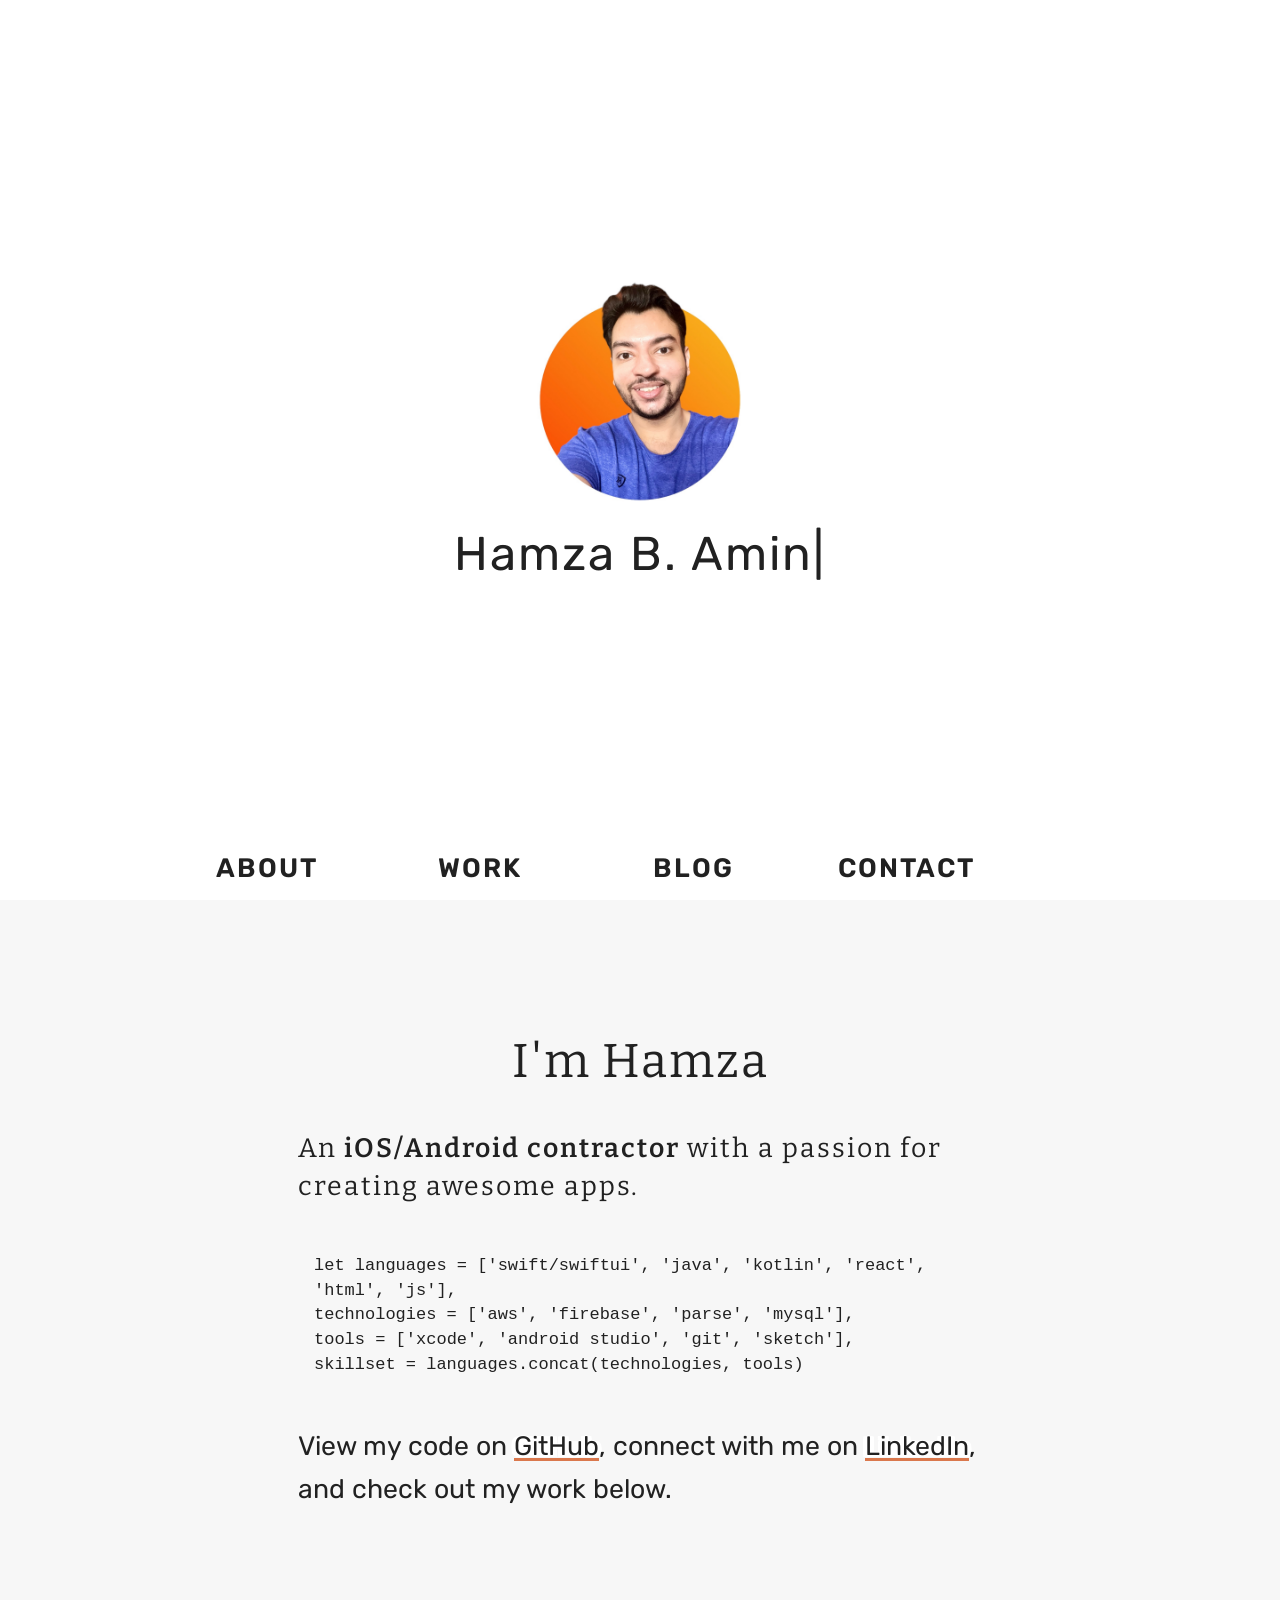
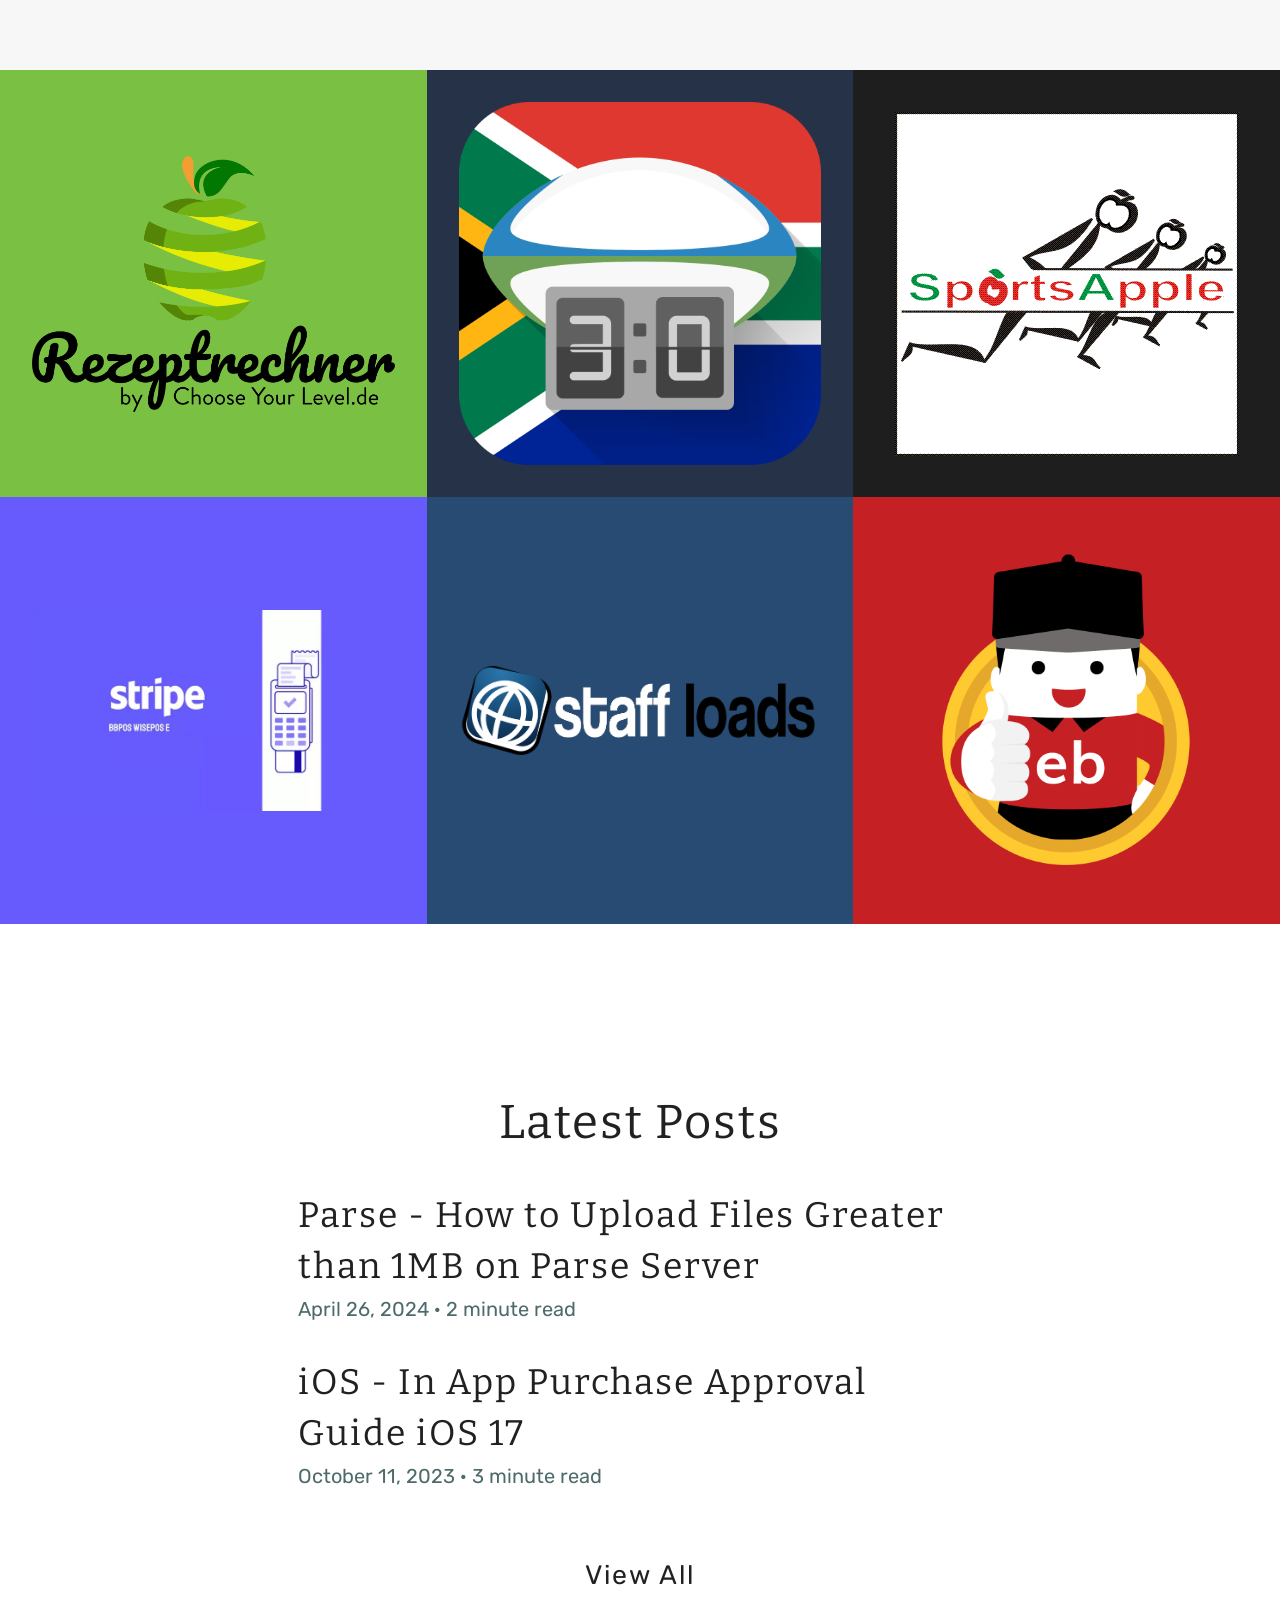
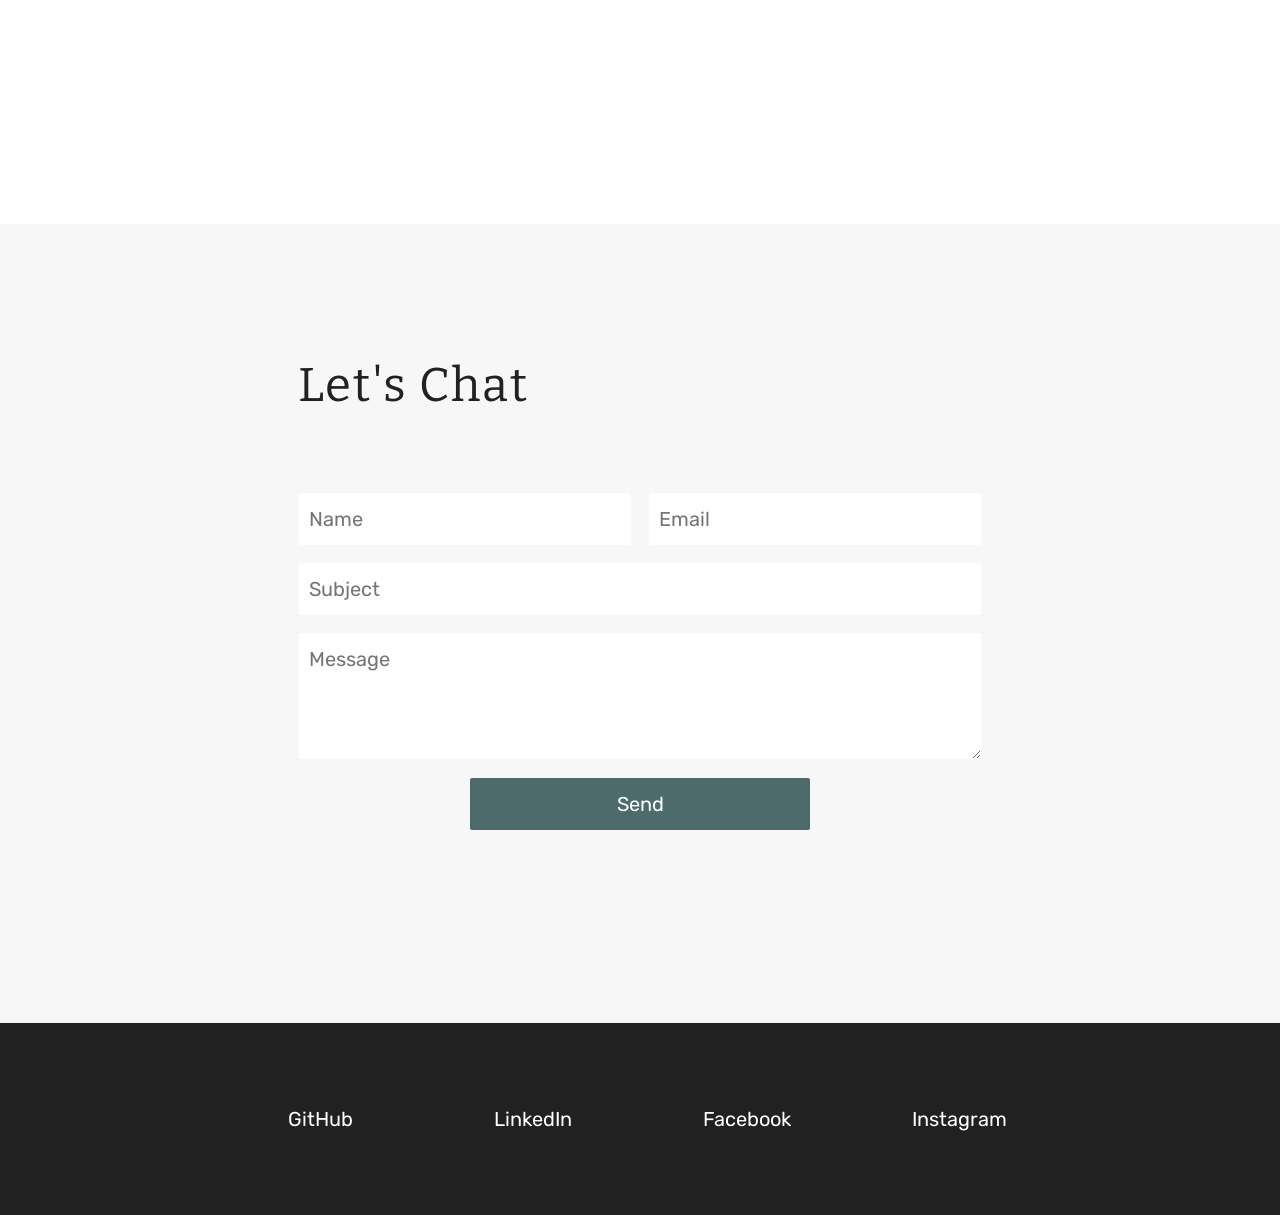
==== index.html @ 01373bb9 "Added screenshots for Sports Apple" ====
<!DOCTYPE html>
<html lang="en-US">
<head>
  <!-- Google tag (gtag.js) -->
  <script async src="https://www.googletagmanager.com/gtag/js?id=G-2CMC6CXZZ4"></script>
  <script>
    window.dataLayer = window.dataLayer || [];
    function gtag(){dataLayer.push(arguments);}
    gtag('js', new Date());

    gtag('config', 'G-2CMC6CXZZ4');
  </script>
  
  <script>(function(w,d,s,l,i){w[l]=w[l]||[];w[l].push({'gtm.start':
        new Date().getTime(),event:'gtm.js'});var f=d.getElementsByTagName(s)[0],
        j=d.createElement(s),dl=l!='dataLayer'?'&l='+l:'';j.async=true;j.src=
        'https://www.googletagmanager.com/gtm.js?id='+i+dl;f.parentNode.insertBefore(j,f);
      })(window,document,'script','dataLayer','GTM-T94X59P');</script>
    
  <script type="application/javascript">
    var doNotTrack = false;
    if (!doNotTrack) {
      window.ga=window.ga||function(){(ga.q=ga.q||[]).push(arguments)};ga.l=+new Date;
      ga('create', 'UA-70206008-1', 'auto');
      ga('send', 'pageview');
    }
    </script>
    <script async src='https://www.google-analytics.com/analytics.js'></script> 

  <title>Hamza B. Amin - iOS/Android Contractor</title>
  <meta name="title" content="Hamza B. Amin - iOS/Android Contractor">
  <meta charset="utf-8">
  <meta http-equiv="X-UA-Compatible" content="chrome=1">
  <meta name="HandheldFriendly" content="True">
  <meta name="MobileOptimized" content="320">
  <meta name="viewport" content="width=device-width, initial-scale=1.0">
  <meta name="referrer" content="no-referrer-when-downgrade">
  <meta name="generator" content="">
  <base href="https://hamzabinamin.github.io">
  <meta name="description" content="Full-stack app developer. I enjoy making native applications for ios and android.">
  <meta name="author" content="Hamza B. Amin">
  <meta property="og:title" content="Hamza B. Amin - iOS/Android Contractor">
  <meta property="og:type" content="website">
  <meta property="og:url" content="https://hamzabinamin.github.io">  
  <meta property="og:description" content="Full-stack app developer. I enjoy making native applications for ios and android.">
  <link rel="icon" type="image/png" sizes="16x16" href="https://hamzabinamin.github.io/favicon.ico">
  <meta name="theme-color" content="#FFF">
  <link rel="canonical" href="https://hamzabinamin.github.io"> 
  <!-- <link rel="stylesheet" href="https://hamzabinamin.github.io/styles/main-82e33bb5.min.css" type="text/css"> -->
  <link rel="stylesheet" href="https://hamzabinamin.github.io/styles/main-f0fe55cc.min.css" type="text/css">
  <link rel="stylesheet" href="https://hamzabinamin.github.io/styles/screenshots.css" type="text/css">
  <style>nav{box-shadow:none;}</style>    
  <link rel="stylesheet" href="https://cdnjs.cloudflare.com/ajax/libs/highlight.js/9.12.0/styles/github.min.css">
  <script src="https://hamzabinamin.github.io/scripts/vendor/lazysizes.min.js" async></script>
</head>

<body>
  <noscript><iframe src="https://www.googletagmanager.com/ns.html?id=GTM-T94X59P"
  height="0" width="0" style="display:none;visibility:hidden"></iframe></noscript>
  
  <header class="row middle-xs center-xs">
    <div class="col-xs-12">
      <div class="row middle-xs center-xs">
        <div class="col-xs-12"><img src="https://hamzabinamin.github.io/images/hamza-2023.png" alt="Hamza B. Amin - iOS/Android Contractor"></div>
      </div> 
      <div class="row middle-xs center-xs">
        <div class="col-xs-12">
          <h1>Hamza B. Amin<span class="cursor">|</span></h1>
        </div>
      </div>
    </div>
  </header>


  <nav class="row middle-xs center-xs">
    <!--  <div class="col-xs-6 col-sm-1 logo">
        <a href="https://hamzabinamin.github.io#"><img src="https://tomanistor.com/images/logo/Toma-Nistor-Logo-150px.png" alt="Hamza B. Amin - iOS/Android Contractor"></a>
      </div> -->
    <div class="col-xs-3 col-sm-2">
      <h3><a href="#about">About</a></h3>
    </div>
  
    <div class="col-xs-3 col-sm-2">
      <h3><a href="#work">Work</a></h3>
    </div>

  <!--  <div class="col-xs-3 col-sm-2">
      <h3><a href="https://hamzabinamin.github.io/resume.pdf">Resume</a></h3>
    </div> -->
  
    <div class="col-xs-3 col-sm-2">
      <h3><a href="https://hamzabinamin.github.io/#blog">Blog</a></h3>
    </div> 
  
    <div class="col-xs-3 col-sm-2">
      <h3><a href="#contact">Contact</a></h3>
    </div>
      
    <div class="col-xs-6 col-sm-1 nav-toggle">
        <a href="" class="nav-icon" onclick="return false"><img src="https://hamzabinamin.github.io/images/icon-menu.png" alt="Open Menu"><img src="https://hamzabinamin.github.io/images/icon-x.png" alt="Close Menu" style="display: none;"></a>
    </div>
  </nav>

  <section class="nav-full row middle-xs center-xs">
    <div class="col-xs-12">
      <div class="row middle-xs center-xs">
        
          <div class="col-xs-12"><h1><a href="#about">About</a></h1></div>
        
          <div class="col-xs-12"><h1><a href="#work">Work</a></h1></div>

        <!--  <div class="col-xs-12"><h1><a href="https://hamzabinamin.github.io/resume.pdf">Resume</a></h1></div> -->
        
          <div class="col-xs-12"><h1><a href="#blog">Blog</a></h1></div> 
        
          <div class="col-xs-12"><h1><a href="#contact">Contact</a></h1></div>
        
      </div>
    </div>
  </section>

  <main>
    <section class="about" id="about">
      <div class="container middle-xs">
        <div class="row center-xs">
          <div class="col-xs-12">
            <h1>I&#39;m Hamza</h1>
          </div>
        </div>
        <div class="row">
          <div class="col-xs-12 middle-xs">
              <h3 id="a-mobile app developer">An <strong>iOS/Android contractor</strong> with a passion for creating awesome apps.</h3>

              <pre><code style="white-space: pre-line;" class="language-js">let languages = ['swift/swiftui', 'java', 'kotlin', 'react', 'html', 'js'], 
                technologies = ['aws', 'firebase', 'parse', 'mysql'], 
                tools = ['xcode', 'android studio', 'git', 'sketch'], 
                skillset = languages.concat(technologies, tools) 
              </code></pre>

              <p>View my code on <a href="https://github.com/hamzabinamin">GitHub</a>, connect with me on <a href="https://www.linkedin.com/in/hamzabinamin/">LinkedIn</a>, and check out my work below.</p>
          </div>
        </div>
      </div>
    </section>


    <section class="gallery" id="work">
      <div class="row">
        <div class="gallery-item col-xs-12 col-md-4" onclick style="background-color:#7ac143">
          <div class= "gallery-img-container">
            <img data-src="https://hamzabinamin.github.io/images/rezeptrechner.png" style="padding: 2rem"; class="lazyload" lazyload="on" alt="Rezeptrechner - iOS & Android app that acts as a nutritional calculator">
          </div>
          <div class="row middle-xs center-xs overlay">
            <a href="#modal-rezeptrechner" data-modal="modal-" class="gallery-modal-link"></a>
            <h2>Rezeptrechner</h2>
          </div>
        </div>

        <div class="gallery-item col-xs-12 col-md-4" onclick style="background-color:#263248">
          <div class= "gallery-img-container">
            <img data-src="https://hamzabinamin.github.io/images/schools-live.png" style="padding: 2rem"; class="lazyload" lazyload="on" alt="Schools Live - iOS & Android app to follow school sports in real time">
          </div>
          <div class="row middle-xs center-xs overlay">
            <a href="#modal-schools-live" data-modal="modal-" class="gallery-modal-link"></a>
            <h2>Schools Live</h2>
          </div>
        </div>

        <div class="gallery-item col-xs-12 col-md-4" onclick style="background-color:#1e1e1e">
          <div class= "gallery-img-container">
            <img data-src="https://hamzabinamin.github.io/images/sports-apple.png" style="padding: 2rem"; class="lazyload" lazyload="on" alt="Sports Apple - iOS & Android app that tracks your activities, goals & much more">
          </div>
          <div class="row middle-xs center-xs overlay">
            <a href="#modal-sports-apple" data-modal="modal-" class="gallery-modal-link"></a>
            <h2>Sports Apple</h2>
          </div>
        </div>

        <div class="gallery-item col-xs-12 col-md-4" onclick style="background-color:#675BFE">
          <div class= "gallery-img-container">
            <img data-src="https://hamzabinamin.github.io/images/stripe.png" style="padding: 2rem"; class="lazyload" lazyload="on" alt="Stripe WisePOS E - Android app that acts as a companion to the WisePOS E reader">
          </div>
          <div class="row middle-xs center-xs overlay">
            <a href="#modal-stripe" data-modal="modal-" class="gallery-modal-link"></a>
            <h2>Stripe WisePOS E</h2>
          </div>
        </div>

        <div class="gallery-item col-xs-12 col-md-4" onclick style="background-color:#274B73">
          <div class= "gallery-img-container">
            <img data-src="https://hamzabinamin.github.io/images/staff-loads.png" style="padding: 2rem"; class="lazyload" lazyload="on" alt="Staff Loads - Helps with tracking flights">
          </div>
          <div class="row middle-xs center-xs overlay">
            <a href="#modal-staff-loads" data-modal="modal-" class="gallery-modal-link"></a>
            <h2>Staff Loads</h2>
          </div>
        </div>

        <div class="gallery-item col-xs-12 col-md-4" onclick style="background-color:#c52024">
          <div class= "gallery-img-container">
            <img data-src="https://hamzabinamin.github.io/images/eBuddy.png" style="padding: 2rem"; class="lazyload" lazyload="on" alt="eBuddy - iOS & Android app that provides grocery and food delivery servies">
          </div>
          <div class="row middle-xs center-xs overlay">
            <a href="#modal-eBuddy" data-modal="modal-" class="gallery-modal-link"></a>
            <h2>eBuddy</h2>
          </div>
        </div>
      </div>
    </section>
    
    <section class="blog" id="blog">
      <div class="container">
        <div class="row center-xs">
          <div class="col-xs-12"><h1>Latest Posts</h1></div>
        </div>
        <div class="row">
          <div class="col-xs-12 posts-list">
            <article>
              <h2><a href="https://hamzabinamin.github.io/blog/web/parse/how-to-upload-files-greater-than-1mb-on-parse-server/">Parse - How to Upload Files Greater than 1MB on Parse Server</a></h2>
              <div class=sub-header>
                April 26, 2024 · 2 minute read
              </div>
            </article>

            <article>
              <h2><a href="https://hamzabinamin.github.io/blog/ios/in-app-purchase-approval-guide-ios-17/">iOS - In App Purchase Approval Guide iOS 17</a></h2>
              <div class=sub-header>
                October 11, 2023 · 3 minute read
              </div>
            </article>
          </div>
        </div>
        <div class="row center-xs">
          <div class="col-xs-12"><h3><a href="https://hamzabinamin.github.io/blog/">View All</a></h3></div>
        </div>
      </div>
    </section>

    <section class="contact" id="contact">
      <div class="container">
        <div class="row">
          <div class="col-xs-12">
            <h1>Let's Chat</h1>
          </div>
        </div>

        <form id="form-contact" action="https://formspree.io/hamzabinamin123@gmail.com" method="POST">
          <div class="row center-xs">
            <div class="col-xs-12 col-sm-6"><input type="text" name="name" placeholder="Name" required></div>
            <div class="col-xs-12 col-sm-6"><input type="email" name="email" placeholder="Email" required></div>
            <div class="col-xs-12"><input type="text" name="_subject" placeholder="Subject" required></div>
            <div class="col-xs-12"><textarea name="message" placeholder="Message" required></textarea></div>
            
            <input type="text" name="_gotcha" style="display:none">
            <input type="hidden" name="_next">
            
            <div class="col-xs-12 contact-submit">
              <input id="form-submit" type="submit" value="Send">
              <span id="form-thankyou" style="visibility:hidden">Thanks for your email!</span>
            </div>
          </div>
        </form>
      </div>
    </section>
  </main>
  
  <footer class="row middle-xs center-xs">
    <div class="col-xs-3 col-md-2"><a target="_blank" href="https://github.com/hamzabinamin">GitHub</a></div>
    <div class="col-xs-3 col-md-2"><a target="_blank" href="https://www.linkedin.com/in/hamzabinamin">LinkedIn</a></div>
    <div class="col-xs-3 col-md-2"><a target="_blank" href="https://www.facebook.com/hbafreelance">Facebook</a></div>
    <div class="col-xs-3 col-md-2"><a target="_blank" href="https://www.instagram.com/hbafreelance">Instagram</a></div>
  </footer>


  <div id="modal-rezeptrechner" class="modal">
    <div class="modal-box">
      <span class="close">&times;</span>
      <div class="modal-container">

        <div class="modal-header">
          <div class="modal-header-img-container" style="background-color:#7ac143">
            <img data-src="https://hamzabinamin.github.io/images/rezeptrechner.png" class="lazyload" alt="Rezeptrechner - iOS & Android app that acts as a nutritional calculator">
          </div>
        </div>

        <div class="modal-content">
          <h2>Rezeptrechner</h2>

          <article class="entry-content">

              <h3 id="summary:8b68d1ca0840aa3ed28c88dcaf8ec1fa">Summary</h3>

              <p>Rezeptrechner is a nutrition calculator that gives you access to a wide variety of ingredients that you can use to create your own custom recipes. This project involved creating an android and ios app. The project was then expanded to include a website version as well which I also developed myself. The apps along with the website were completed in 4 months. Currently we changed the modal and went with a complete web app solution that works on all three platofrms and is developed using React</p>

              <h3 id="tools:8b68d1ca0840aa3ed28c88dcaf8ec1fa">Tools</h3>

              <ul>
              <li>Front-end: Swift, Java & HTML/JS</li>
              <li>Back-end: PHP and Parse</li>
              </ul>

          </article>

          <h3><a href="https://www.rezeptrechner-online.de/" target="_blank">Website Version</a></h3>
          <h3><a href="https://app.rezeptrechner.de/login.php?_gl=1*sjyj4u*_gcl_au*MTM2NDc2Mzk4OC4xNzYxMzAzNjc5*_ga*MzgxMjkwNDExLjE3NjEzMDM2Nzk.*_ga_C60K37ECC6*czE3NjEzMDM2NzIkbzEkZzAkdDE3NjEzMDM2ODgkajQ0JGwwJGg2NDEwNzY4MDU." target="_blank">Web App</a></h3>
        </div>

      </div>
    </div>
  </div>
    
  <div id="modal-schools-live" class="modal">
    <div class="modal-box">
      <span class="close">&times;</span>
      <div class="modal-container">

        <div class="modal-header">
          <div class="modal-header-img-container" style="background-color:#263248">
            <img data-src="https://hamzabinamin.github.io/images/schools-live.png" class="lazyload" alt="Schools Live - iOS & Android app to follow school sports in real time">
          </div>
        </div>

        <div class="modal-content">
          <h2>Schools Live</h2>

          <article class="entry-content">
            <h3>Summary</h3>
            <p>Schools live was specifically developed to allow South African college and high school teams to track their tournament games. The app is pretty popular among the inner school circle there. This project lasted 2-3 months and I was the sole developer for both the app versions.</p>

            <h3>Tools</h3>
            <ul>
              <li>Front-end: Swift & Java</li>
              <li>Back-end: PHP and MySQL</li>
            </ul>
          </article>

          <!-- Screenshot Gallery -->
          <div class="screenshot-gallery">
            <img src="images/schools-live/1.jpeg" alt="Schools Live Screenshot 1" class="screenshot">
            <img src="images/schools-live/2.jpeg" alt="Schools Live Screenshot 2" class="screenshot">
            <img src="images/schools-live/3.jpeg" alt="Schools Live Screenshot 3" class="screenshot">
            <img src="images/schools-live/4.jpeg" alt="Schools Live Screenshot 4" class="screenshot">
            <img src="images/schools-live/5.jpeg" alt="Schools Live Screenshot 5" class="screenshot">
            <img src="images/schools-live/6.jpeg" alt="Schools Live Screenshot 6" class="screenshot">
          </div>
        </div>
      </div>
    </div>
  </div>

  <div id="modal-sports-apple" class="modal">
    <div class="modal-box">
      <span class="close">&times;</span>
      <div class="modal-container">

        <div class="modal-header">
          <div class="modal-header-img-container" style="background-color:#1e1e1e">
            <img data-src="https://hamzabinamin.github.io/images/sports-apple.png" class="lazyload" alt="Sports Apple - iOS & Android app that tracks your activities, goals & much more">
          </div>
        </div>

        <div class="modal-content">
          <h2>Sports Apple</h2>

          <article class="entry-content">

              <h3 id="summary:8b68d1ca0840aa3ed28c88dcaf8ec1fa">Summary</h3>

              <p>Sports-Apple is a fitness tracking app that lets trainers and athletes keep track of their activities and goals. They can add yearly or monthly goals and view the statistical data in terms of charts and graphs. The development phase for the iOS version was completed under 2 months and the android version is still under development. I took the responsibility for UI design and the work related to back-end and front-end.</p>

              <h3 id="tools:8b68d1ca0840aa3ed28c88dcaf8ec1fa">Tools</h3>

              <ul>
              <li>Front-end: Java & Swift</li>
              <li>Back-end: AWS</li>
              </ul>

          </article>

          <h3><a href="https://itunes.apple.com/us/app/sports-apple/id1447253053?ls=1&mt=8" target="_blank">iOS</a></h3>
          <h3><a href="https://sportsapple.com/" target="_blank">Info Website</a></h3>

          <!-- Screenshot Gallery -->
          <div class="screenshot-gallery">
            <img src="images/sports-apple/1.jpeg" alt="Screenshot 1" class="screenshot">
            <img src="images/sports-apple/2.jpeg" alt="Screenshot 2" class="screenshot">
            <img src="images/sports-apple/3.jpeg" alt="Screenshot 3" class="screenshot">
            <img src="images/sports-apple/4.jpeg" alt="Screenshot 4" class="screenshot">
            <img src="images/sports-apple/5.jpeg" alt="Screenshot 5" class="screenshot">
          </div>

        </div>

      </div>
    </div>
  </div>

  <div id="modal-stripe" class="modal">
    <div class="modal-box">
      <span class="close">&times;</span>
      <div class="modal-container">

        <div class="modal-header">
          <div class="modal-header-img-container" style="background-color:#675BFE">
            <img data-src="https://hamzabinamin.github.io/images/stripe.png" class="lazyload" alt="Stripe WisePOS E - Android app that acts as a companion to the WisePOS E reader">
          </div>
        </div>

        <div class="modal-content">
          <h2>Stripe WisePOS E</h2>

          <article class="entry-content">

              <h3 id="summary:8b68d1ca0840aa3ed28c88dcaf8ec1fa">Summary</h3>

              <p>Stripe WisePOS E card readers are pre-certified, simple to setup devices that unlock multiple types of chip/EMV and contactless card payments. This 2 month project focused on developing a companion android app that could communicate with the reader to perform and record transactions.</p>

              <h3 id="tools:8b68d1ca0840aa3ed28c88dcaf8ec1fa">Tools</h3>

              <ul>
              <li>Front-end: Java</li>
              <li>Back-end: PHP</li>
              </ul>

          </article>

          <h3><a href="https://stripe.com/docs/terminal/readers/bbpos-wisepos-e/" target="_blank">Info Website</a></h3>
        </div>

      </div>
    </div>
  </div>

  <div id="modal-staff-loads" class="modal">
    <div class="modal-box">
      <span class="close">&times;</span>
      <div class="modal-container">

        <div class="modal-header">
          <div class="modal-header-img-container" style="background-color:#274B73">
            <img data-src="https://hamzabinamin.github.io/images/staff-loads.png" class="lazyload" alt="Stripe WisePOS E - Android app that acts as a companion to the WisePOS E reader">
          </div>
        </div>

        <div class="modal-content">
          <h2>Staff Loads</h2>

          <article class="entry-content">

              <h3 id="summary:8b68d1ca0840aa3ed28c88dcaf8ec1fa">Summary</h3>

              <p>Staff Loads is a flight utility app that let's you track flights based on various filters such as airport, flight number and flight date. This was a quick little project made for iOS platform.</p>

              <h3 id="tools:8b68d1ca0840aa3ed28c88dcaf8ec1fa">Tools</h3>

              <ul>
              <li>Front-end: SwiftUI</li>
              </ul>

          </article>

         
        </div>

      </div>
    </div>
  </div>

  <div id="modal-eBuddy" class="modal">
    <div class="modal-box">
      <span class="close">&times;</span>
      <div class="modal-container">

        <div class="modal-header">
          <div class="modal-header-img-container" style="background-color:#c52024">
            <img data-src="https://hamzabinamin.github.io/images/eBuddy.png" class="lazyload" alt="eBuddy - iOS & Android app that provides grocery and food delivery servies">
          </div>
        </div>

        <div class="modal-content">
          <h2>eBuddy</h2>

          <article class="entry-content">

              <h3 id="summary:8b68d1ca0840aa3ed28c88dcaf8ec1fa">Summary</h3>

              <p>eBuddy is a grocery shopping app that connects store and restaurant owners with consumers. It was built under 2 months. I worked on every aspect of the app, ranging from the back-end, the UI and the front-end.</p>

              <h3 id="tools:8b68d1ca0840aa3ed28c88dcaf8ec1fa">Tools</h3>

              <ul>
              <li>Front-end: Swift & Java</li>
              <li>Back-end: PHP & MySQL</li>
              </ul>

          </article>
        </div>

      </div>
    </div>
  </div>

  <!-- Lightbox Modal -->
  <div id="lightbox" class="lightbox">
    <span class="lightbox-close">&times;</span>
    <img class="lightbox-content" id="lightbox-img" src="">
  </div>


  <script src="https://hamzabinamin.github.io/scripts/modal-bf290f66.min.js" type="text/javascript"></script>
  <script src="https://hamzabinamin.github.io/scripts/highlight.pack.js"></script>
  <script>hljs.initHighlightingOnLoad();</script>
  <!--<script src="https://hamzabinamin.github.io/scripts/index-b257300b.min.js" type="text/javascript"></script>-->
  <script src="https://hamzabinamin.github.io/scripts/index-59dbbe55.min.js" type="text/javascript"></script>
  <script>
    document.querySelectorAll('.screenshot').forEach(img => {
      img.addEventListener('click', () => {
        const lightbox = document.getElementById('lightbox');
        const lightboxImg = document.getElementById('lightbox-img');
        lightbox.style.display = 'block';
        lightboxImg.src = img.src;
      });
    });

    document.querySelector('.lightbox-close').addEventListener('click', () => {
      document.getElementById('lightbox').style.display = 'none';
    });
  </script>
  
</body>
</html>
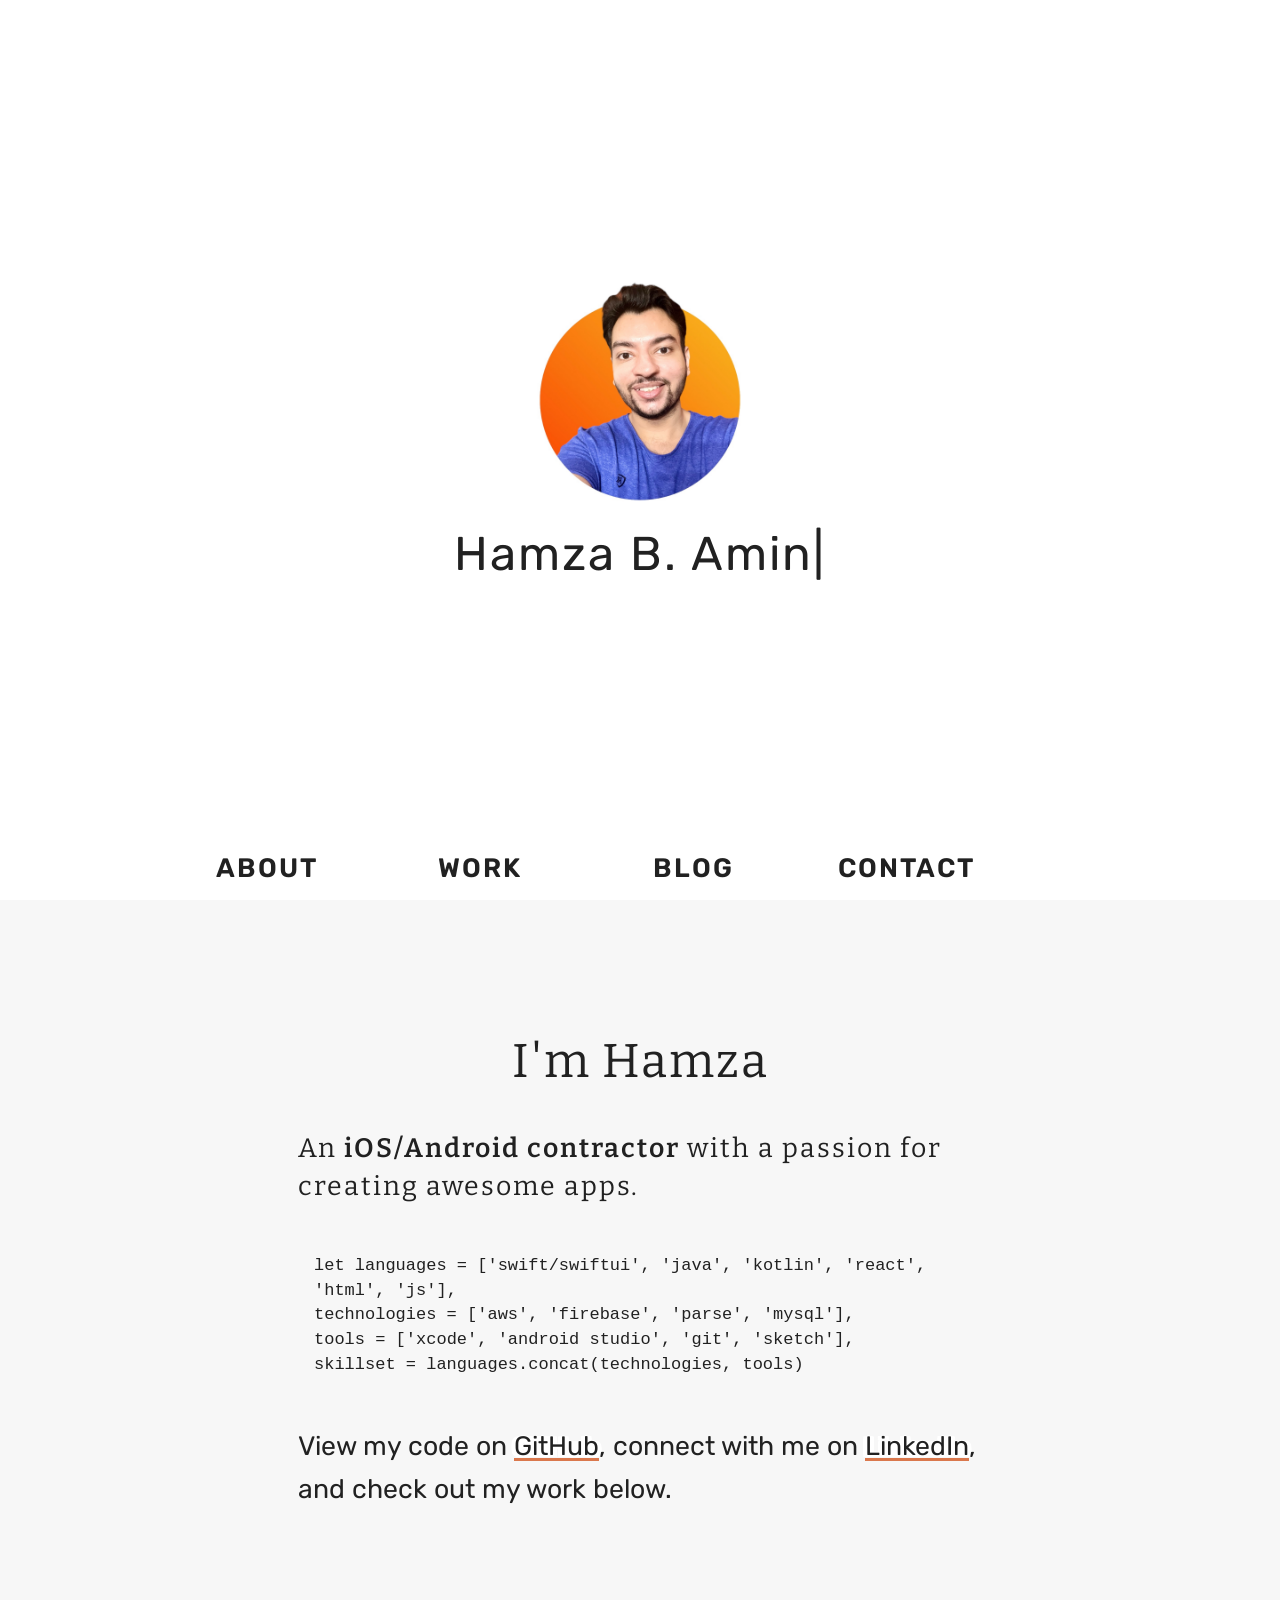
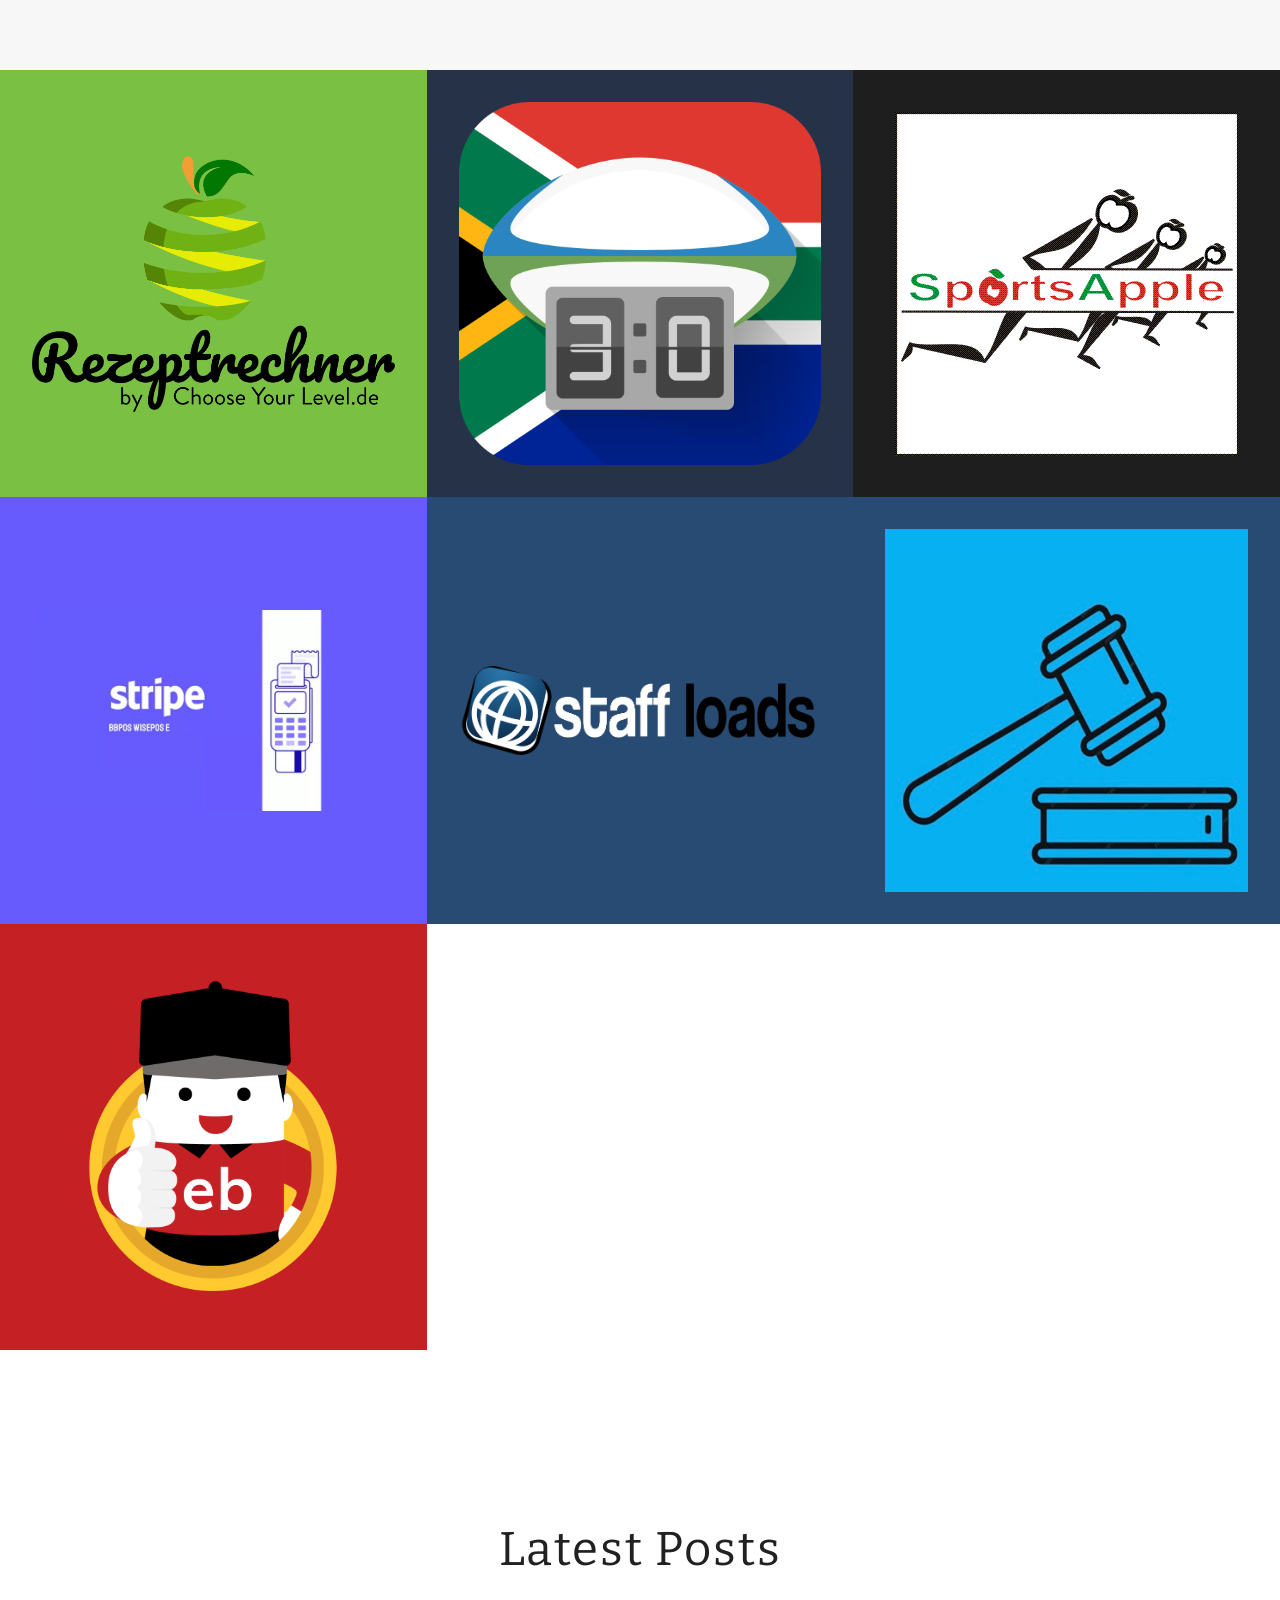
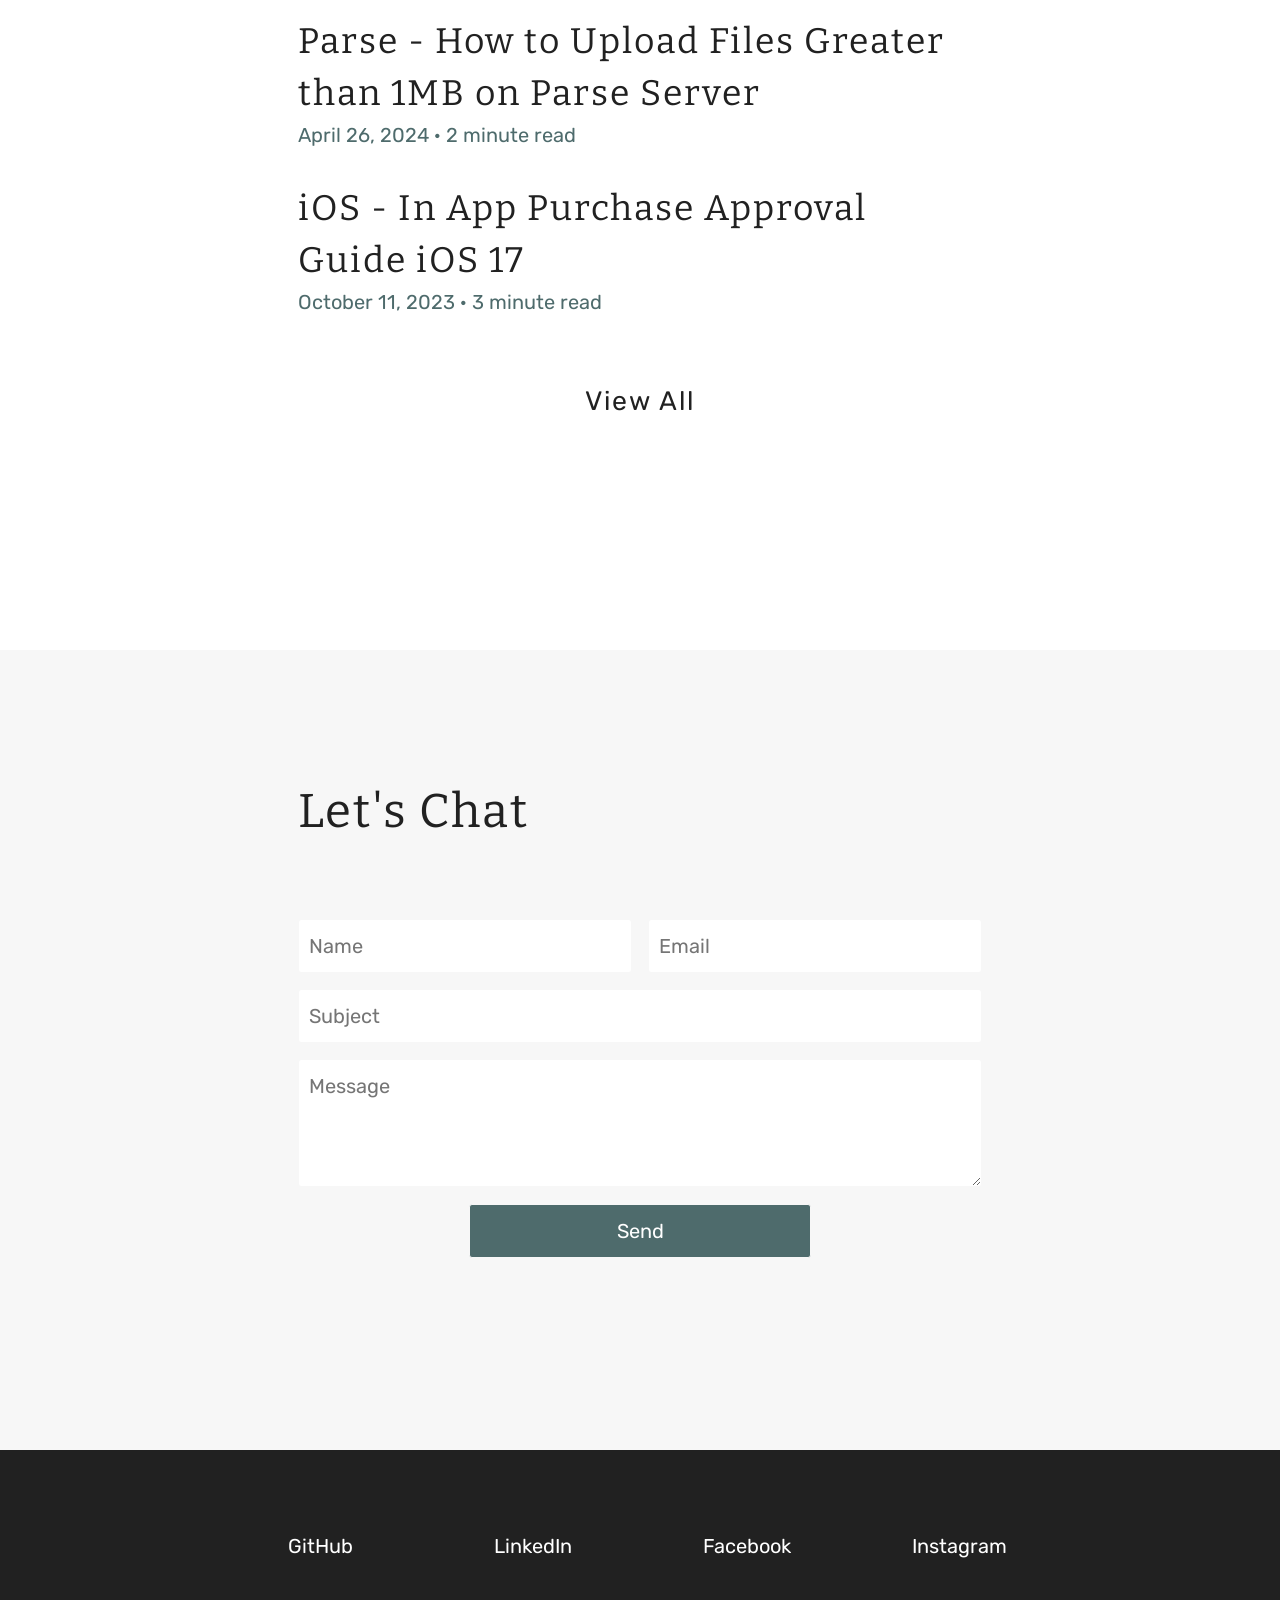
==== commit 579da839: "Added Bid Generator App" ====
--- a/index.html
+++ b/index.html
@@ -196,6 +196,16 @@
           </div>
         </div>
 
+        <div class="gallery-item col-xs-12 col-md-4" onclick style="background-color:#274B73">
+          <div class= "gallery-img-container">
+            <img data-src="https://hamzabinamin.github.io/images/bid-generator/bid-generator.png" style="padding: 2rem"; class="lazyload" lazyload="on" alt="Staff Loads - Helps with tracking flights">
+          </div>
+          <div class="row middle-xs center-xs overlay">
+            <a href="#modal-bid-generator" data-modal="modal-" class="gallery-modal-link"></a>
+            <h2>Bid Generator</h2>
+          </div>
+        </div>
+
         <div class="gallery-item col-xs-12 col-md-4" onclick style="background-color:#c52024">
           <div class= "gallery-img-container">
             <img data-src="https://hamzabinamin.github.io/images/eBuddy.png" style="padding: 2rem"; class="lazyload" lazyload="on" alt="eBuddy - iOS & Android app that provides grocery and food delivery servies">
@@ -316,7 +326,7 @@
 
         <div class="modal-header">
           <div class="modal-header-img-container" style="background-color:#263248">
-            <img data-src="https://hamzabinamin.github.io/images/schools-live.png" class="lazyload" alt="Schools Live - iOS & Android app to follow school sports in real time">
+            <img data-src="https://hamzabinamin.github.io/images/schools-live/schools-live.png" class="lazyload" alt="Schools Live - iOS & Android app to follow school sports in real time">
           </div>
         </div>
 
@@ -336,12 +346,12 @@
 
           <!-- Screenshot Gallery -->
           <div class="screenshot-gallery">
-            <img src="images/schools-live/1.jpeg" alt="Schools Live Screenshot 1" class="screenshot">
-            <img src="images/schools-live/2.jpeg" alt="Schools Live Screenshot 2" class="screenshot">
-            <img src="images/schools-live/3.jpeg" alt="Schools Live Screenshot 3" class="screenshot">
-            <img src="images/schools-live/4.jpeg" alt="Schools Live Screenshot 4" class="screenshot">
-            <img src="images/schools-live/5.jpeg" alt="Schools Live Screenshot 5" class="screenshot">
-            <img src="images/schools-live/6.jpeg" alt="Schools Live Screenshot 6" class="screenshot">
+            <img src="images/schools-live/1.jpeg" alt="Screenshot 1" class="screenshot">
+            <img src="images/schools-live/2.jpeg" alt="Screenshot 2" class="screenshot">
+            <img src="images/schools-live/3.jpeg" alt="Screenshot 3" class="screenshot">
+            <img src="images/schools-live/4.jpeg" alt="Screenshot 4" class="screenshot">
+            <img src="images/schools-live/5.jpeg" alt="Screenshot 5" class="screenshot">
+            <img src="images/schools-live/6.jpeg" alt="Screenshot 6" class="screenshot">
           </div>
         </div>
       </div>
@@ -355,7 +365,7 @@
 
         <div class="modal-header">
           <div class="modal-header-img-container" style="background-color:#1e1e1e">
-            <img data-src="https://hamzabinamin.github.io/images/sports-apple.png" class="lazyload" alt="Sports Apple - iOS & Android app that tracks your activities, goals & much more">
+            <img data-src="https://hamzabinamin.github.io/images/sports-apple/sports-apple.png" class="lazyload" alt="Sports Apple - iOS & Android app that tracks your activities, goals & much more">
           </div>
         </div>
 
@@ -382,11 +392,11 @@
 
           <!-- Screenshot Gallery -->
           <div class="screenshot-gallery">
-            <img src="images/sports-apple/1.jpeg" alt="Screenshot 1" class="screenshot">
-            <img src="images/sports-apple/2.jpeg" alt="Screenshot 2" class="screenshot">
-            <img src="images/sports-apple/3.jpeg" alt="Screenshot 3" class="screenshot">
-            <img src="images/sports-apple/4.jpeg" alt="Screenshot 4" class="screenshot">
-            <img src="images/sports-apple/5.jpeg" alt="Screenshot 5" class="screenshot">
+            <img src="images/sports-apple/1.png" alt="Screenshot 1" class="screenshot">
+            <img src="images/sports-apple/2.png" alt="Screenshot 2" class="screenshot">
+            <img src="images/sports-apple/3.png" alt="Screenshot 3" class="screenshot">
+            <img src="images/sports-apple/4.png" alt="Screenshot 4" class="screenshot">
+            <img src="images/sports-apple/5.png" alt="Screenshot 5" class="screenshot">
           </div>
 
         </div>
@@ -438,7 +448,7 @@
 
         <div class="modal-header">
           <div class="modal-header-img-container" style="background-color:#274B73">
-            <img data-src="https://hamzabinamin.github.io/images/staff-loads.png" class="lazyload" alt="Stripe WisePOS E - Android app that acts as a companion to the WisePOS E reader">
+            <img data-src="https://hamzabinamin.github.io/images/staff-loads/staff-loads.png" class="lazyload" alt="Staff Loads - iOS app that lets you track flights">
           </div>
         </div>
 
@@ -446,22 +456,55 @@
           <h2>Staff Loads</h2>
 
           <article class="entry-content">
-
-              <h3 id="summary:8b68d1ca0840aa3ed28c88dcaf8ec1fa">Summary</h3>
-
+            <h3 id="summary:8b68d1ca0840aa3ed28c88dcaf8ec1fa">Summary</h3>
               <p>Staff Loads is a flight utility app that let's you track flights based on various filters such as airport, flight number and flight date. This was a quick little project made for iOS platform.</p>
-
-              <h3 id="tools:8b68d1ca0840aa3ed28c88dcaf8ec1fa">Tools</h3>
-
-              <ul>
+            <h3 id="tools:8b68d1ca0840aa3ed28c88dcaf8ec1fa">Tools</h3>
+            <ul>
               <li>Front-end: SwiftUI</li>
-              </ul>
-
-          </article>
-
-         
-        </div>
-
+            </ul>
+          </article>
+
+          <!-- Screenshot Gallery -->
+          <div class="screenshot-gallery">
+            <img src="images/staff-loads/1.jpg" alt="Screenshot 1" class="screenshot">
+            <img src="images/staff-loads/2.jpg" alt="Screenshot 2" class="screenshot">
+            <img src="images/staff-loads/3.jpg" alt="Screenshot 3" class="screenshot">
+          </div>
+        </div>
+      </div>
+    </div>
+  </div>
+
+  <div id="modal-bid-generator" class="modal">
+    <div class="modal-box">
+      <span class="close">&times;</span>
+      <div class="modal-container">
+
+        <div class="modal-header">
+          <div class="modal-header-img-container" style="background-color:#4FADEA">
+            <img data-src="https://hamzabinamin.github.io/images/bid-generator/bid-generator.png" class="lazyload" alt="Bid Generator - iOS app that acts as an auction, bid and skill tester">
+          </div>
+        </div>
+
+        <div class="modal-content">
+          <h2>Bid Generator</h2>
+
+          <article class="entry-content">
+            <h3 id="summary:8b68d1ca0840aa3ed28c88dcaf8ec1fa">Summary</h3>
+              <p>This is a numerical skill tester. May you be an auctioneer or simply a lover of numbers this will help you become and expert at quickly adding up numbers. There are various settings to change how and what numbers are generated and how quickly they are displayed. This was a quick little project made for iOS platform.</p>
+            <h3 id="tools:8b68d1ca0840aa3ed28c88dcaf8ec1fa">Tools</h3>
+            <ul>
+              <li>Front-end: SwiftUI</li>
+            </ul>
+          </article>
+
+          <!-- Screenshot Gallery -->
+          <div class="screenshot-gallery">
+            <img src="images/bid-generator/1.png" alt="Screenshot 1" class="screenshot">
+            <img src="images/bid-generator/2.png" alt="Screenshot 2" class="screenshot">
+            <img src="images/bid-generator/3.png" alt="Screenshot 3" class="screenshot">
+          </div>
+        </div>
       </div>
     </div>
   </div>
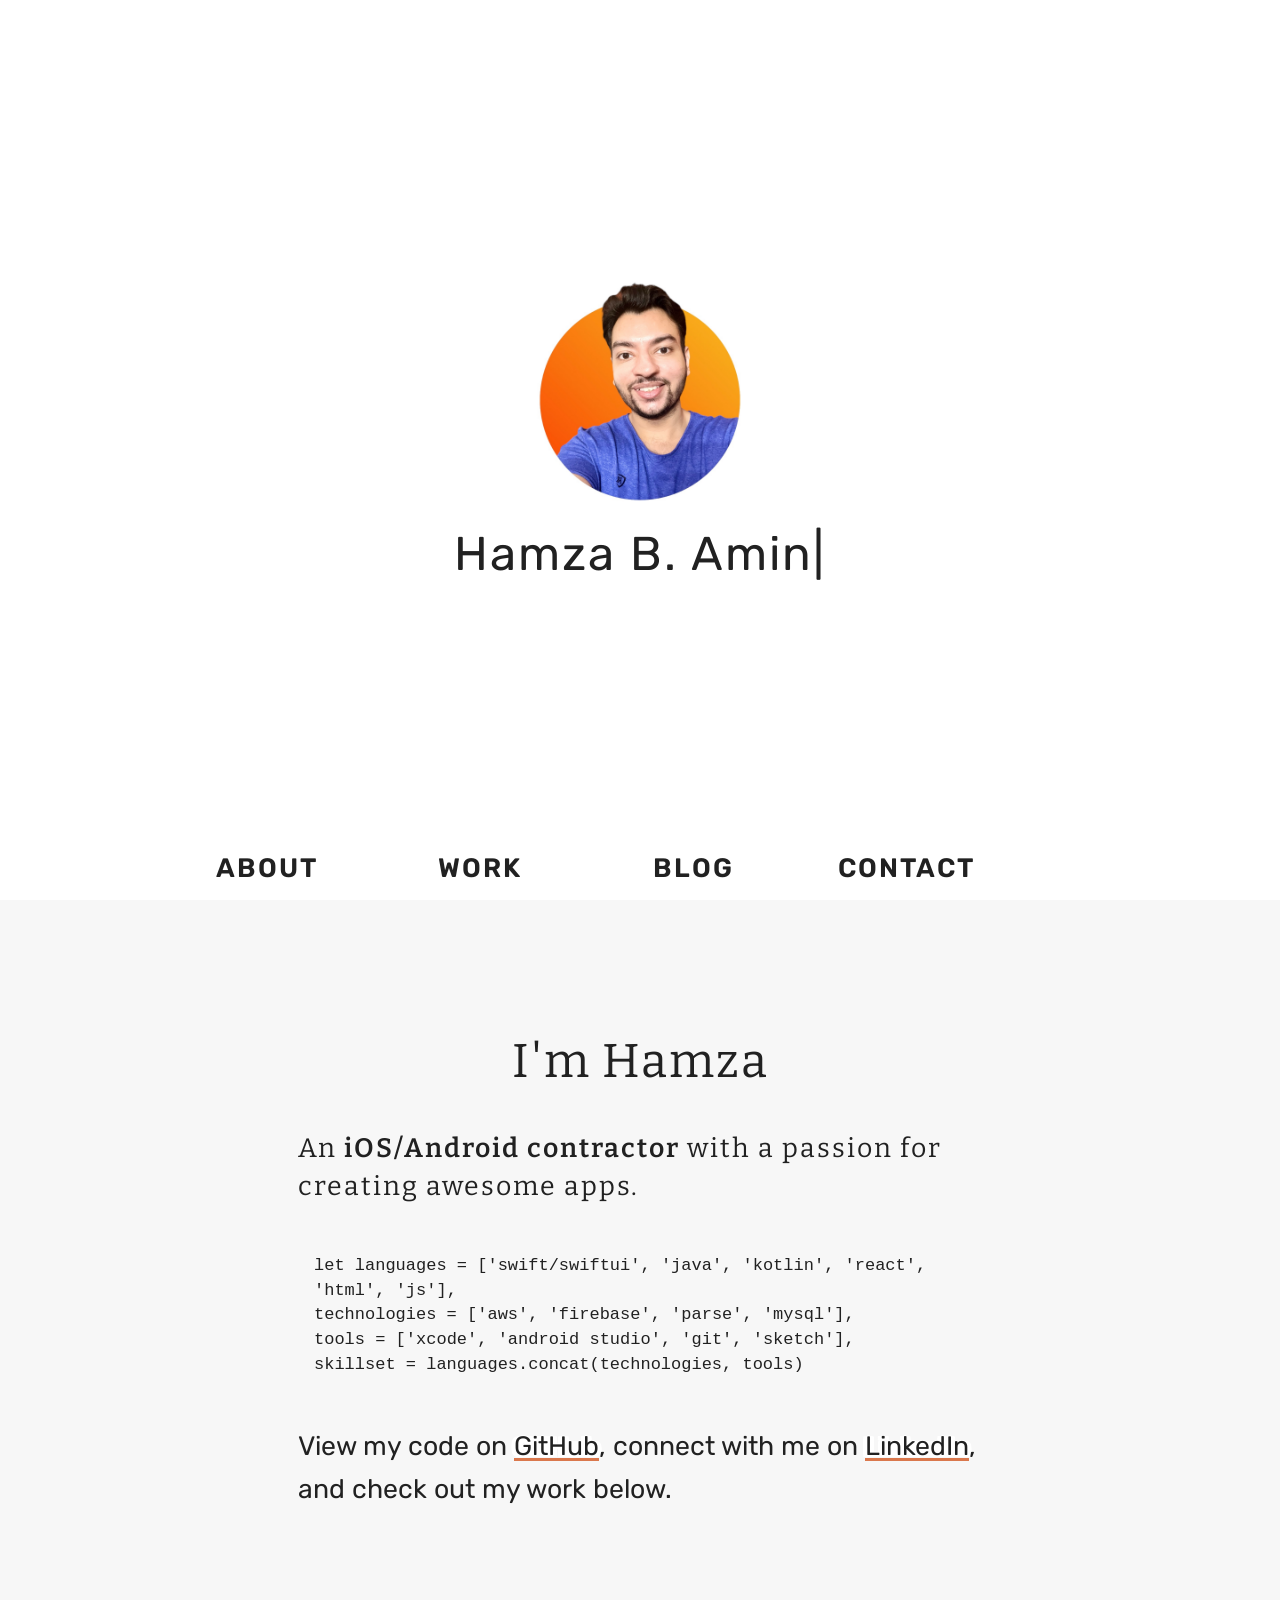
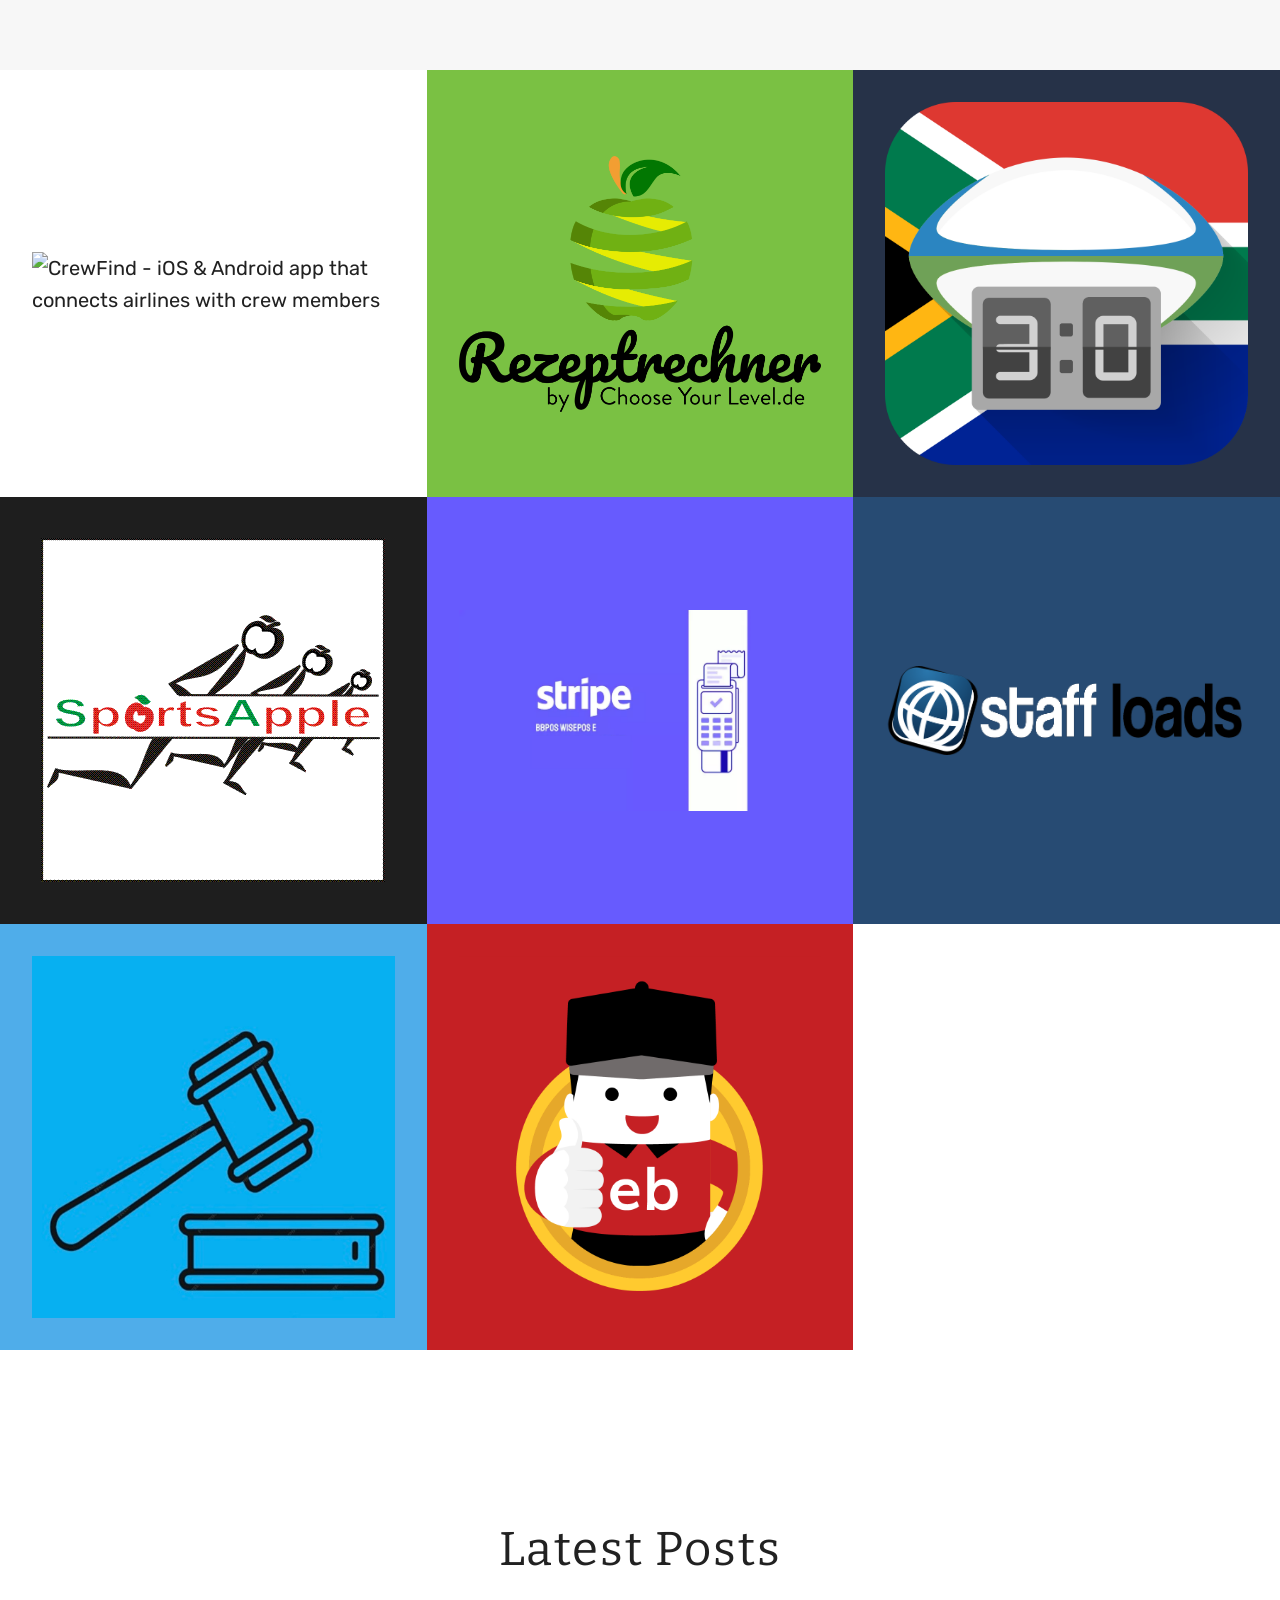
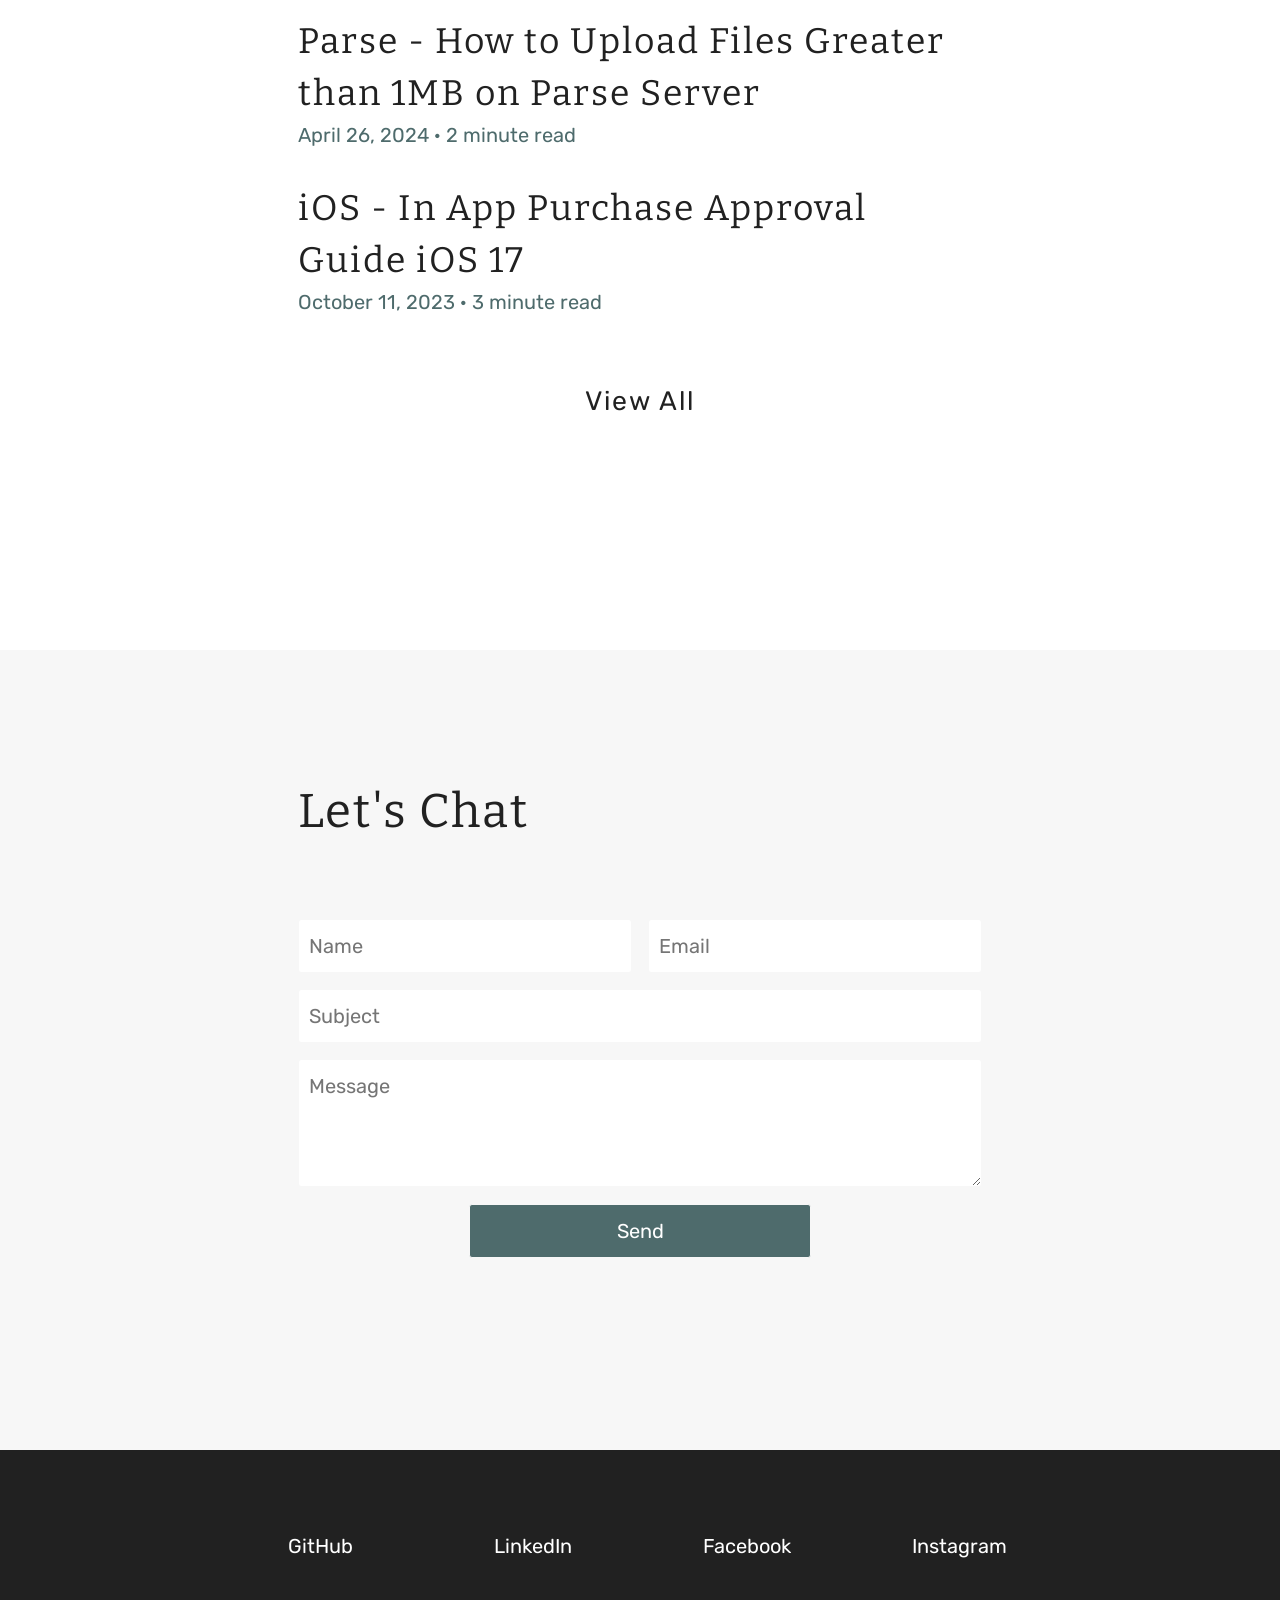
==== commit d0767730: "Added CrewFind app" ====
--- a/index.html
+++ b/index.html
@@ -146,6 +146,17 @@
 
     <section class="gallery" id="work">
       <div class="row">
+
+        <div class="gallery-item col-xs-12 col-md-4" onclick style="background-color:#ffffff">
+          <div class= "gallery-img-container">
+            <img data-src="https://hamzabinamin.github.io/images/crewfind-crewfind.png" style="padding: 2rem"; class="lazyload" lazyload="on" alt="CrewFind - iOS & Android app that connects airlines with crew members">
+          </div>
+          <div class="row middle-xs center-xs overlay">
+            <a href="#modal-crewfind" data-modal="modal-" class="gallery-modal-link"></a>
+            <h2>CrewFind</h2>
+          </div>
+        </div>
+
         <div class="gallery-item col-xs-12 col-md-4" onclick style="background-color:#7ac143">
           <div class= "gallery-img-container">
             <img data-src="https://hamzabinamin.github.io/images/rezeptrechner.png" style="padding: 2rem"; class="lazyload" lazyload="on" alt="Rezeptrechner - iOS & Android app that acts as a nutritional calculator">
@@ -158,7 +169,7 @@
 
         <div class="gallery-item col-xs-12 col-md-4" onclick style="background-color:#263248">
           <div class= "gallery-img-container">
-            <img data-src="https://hamzabinamin.github.io/images/schools-live.png" style="padding: 2rem"; class="lazyload" lazyload="on" alt="Schools Live - iOS & Android app to follow school sports in real time">
+            <img data-src="https://hamzabinamin.github.io/images/schools-live/schools-live.png" style="padding: 2rem"; class="lazyload" lazyload="on" alt="Schools Live - iOS & Android app to follow school sports in real time">
           </div>
           <div class="row middle-xs center-xs overlay">
             <a href="#modal-schools-live" data-modal="modal-" class="gallery-modal-link"></a>
@@ -168,7 +179,7 @@
 
         <div class="gallery-item col-xs-12 col-md-4" onclick style="background-color:#1e1e1e">
           <div class= "gallery-img-container">
-            <img data-src="https://hamzabinamin.github.io/images/sports-apple.png" style="padding: 2rem"; class="lazyload" lazyload="on" alt="Sports Apple - iOS & Android app that tracks your activities, goals & much more">
+            <img data-src="https://hamzabinamin.github.io/images/sports-apple/sports-apple.png" style="padding: 2rem"; class="lazyload" lazyload="on" alt="Sports Apple - iOS & Android app that tracks your activities, goals & much more">
           </div>
           <div class="row middle-xs center-xs overlay">
             <a href="#modal-sports-apple" data-modal="modal-" class="gallery-modal-link"></a>
@@ -188,7 +199,7 @@
 
         <div class="gallery-item col-xs-12 col-md-4" onclick style="background-color:#274B73">
           <div class= "gallery-img-container">
-            <img data-src="https://hamzabinamin.github.io/images/staff-loads.png" style="padding: 2rem"; class="lazyload" lazyload="on" alt="Staff Loads - Helps with tracking flights">
+            <img data-src="https://hamzabinamin.github.io/images/staff-loads/staff-loads.png" style="padding: 2rem"; class="lazyload" lazyload="on" alt="Staff Loads - iOS app that helps with tracking flights">
           </div>
           <div class="row middle-xs center-xs overlay">
             <a href="#modal-staff-loads" data-modal="modal-" class="gallery-modal-link"></a>
@@ -196,9 +207,9 @@
           </div>
         </div>
 
-        <div class="gallery-item col-xs-12 col-md-4" onclick style="background-color:#274B73">
-          <div class= "gallery-img-container">
-            <img data-src="https://hamzabinamin.github.io/images/bid-generator/bid-generator.png" style="padding: 2rem"; class="lazyload" lazyload="on" alt="Staff Loads - Helps with tracking flights">
+        <div class="gallery-item col-xs-12 col-md-4" onclick style="background-color:#4FADEA">
+          <div class= "gallery-img-container">
+            <img data-src="https://hamzabinamin.github.io/images/bid-generator/bid-generator.png" style="padding: 2rem"; class="lazyload" lazyload="on" alt="Bid Generator - iOS app that acts as an auction, bid and skill tester">
           </div>
           <div class="row middle-xs center-xs overlay">
             <a href="#modal-bid-generator" data-modal="modal-" class="gallery-modal-link"></a>
@@ -282,6 +293,54 @@
   </footer>
 
 
+  <div id="modal-crewfind" class="modal">
+    <div class="modal-box">
+      <span class="close">&times;</span>
+      <div class="modal-container">
+
+        <div class="modal-header">
+          <div class="modal-header-img-container" style="background-color:#ffffff">
+            <img data-src="https://hamzabinamin.github.io/images/crewfind/crewfind.png" class="lazyload" alt="CrewFind - iOS & Android app that connects airlines with crew members">
+          </div>
+        </div>
+
+        <div class="modal-content">
+          <h2>CrewFind</h2>
+
+          <article class="entry-content">
+
+              <h3 id="summary:8b68d1ca0840aa3ed28c88dcaf8ec1fa">Summary</h3>
+
+              <p>CrewFind is the ultimate app designed exclusively for pilots and cabin crew, helping you make the most of your layovers and professional connections. 
+              Whether you're looking to meet fellow crew members, discover local deals or explore new career opportunities, CrewFind has you covered. This app was developed for Android & iOS using React Native</p>
+
+              <h3 id="tools:8b68d1ca0840aa3ed28c88dcaf8ec1fa">Tools</h3>
+
+              <ul>
+              <li>Front-end: React Native</li>
+              <li>Back-end: Firebase and Typescript</li>
+              </ul>
+
+          </article>
+
+          <h3><a href="https://crewfind.app/" target="_blank">Info Version</a></h3>
+
+          <!-- Screenshot Gallery -->
+          <div class="screenshot-gallery">
+            <img src="images/crewfind/1.png" alt="Screenshot 1" class="screenshot">
+            <img src="images/crewfind/2.png" alt="Screenshot 2" class="screenshot">
+            <img src="images/crewfind/3.png" alt="Screenshot 3" class="screenshot">
+            <img src="images/crewfind/4.png" alt="Screenshot 4" class="screenshot">
+            <img src="images/crewfind/5.png" alt="Screenshot 5" class="screenshot">
+            <img src="images/crewfind/6.png" alt="Screenshot 6" class="screenshot">
+            <img src="images/crewfind/7.png" alt="Screenshot 6" class="screenshot">
+          </div>
+        </div>
+
+      </div>
+    </div>
+  </div>
+
   <div id="modal-rezeptrechner" class="modal">
     <div class="modal-box">
       <span class="close">&times;</span>
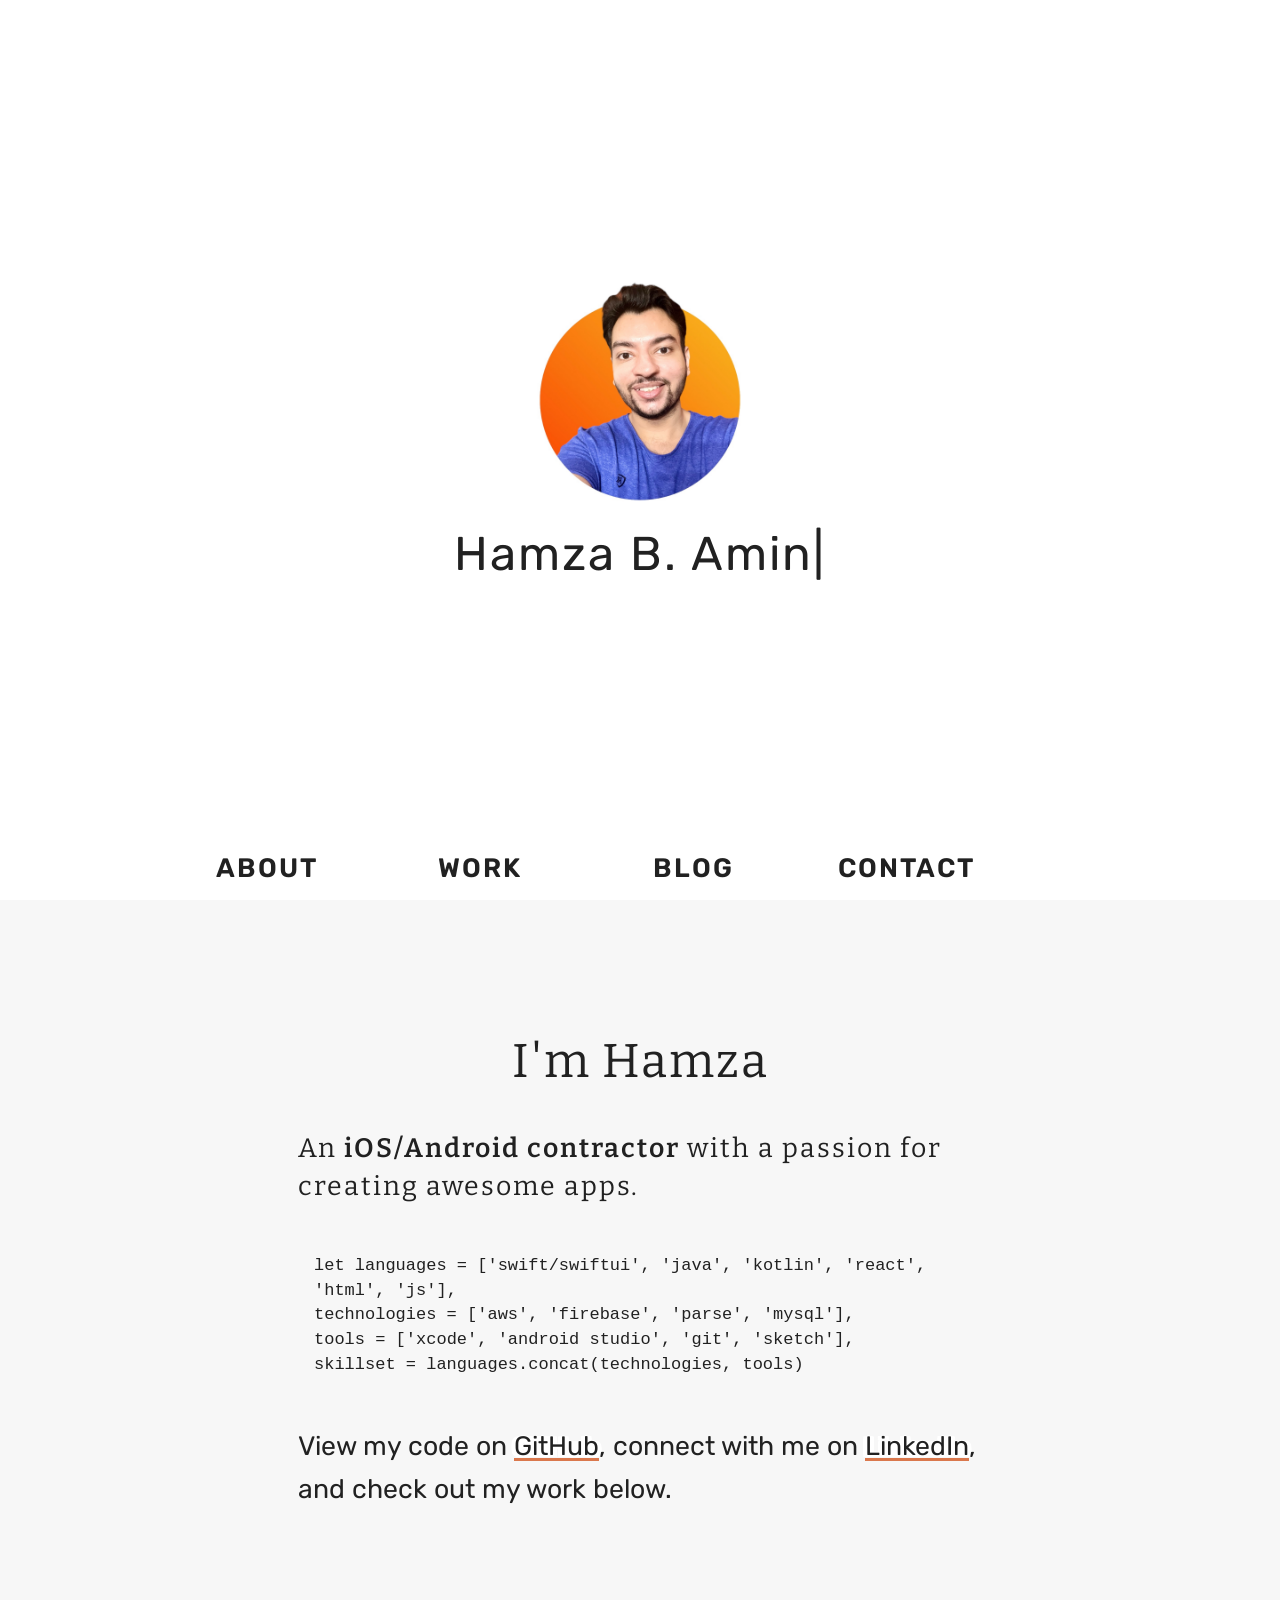
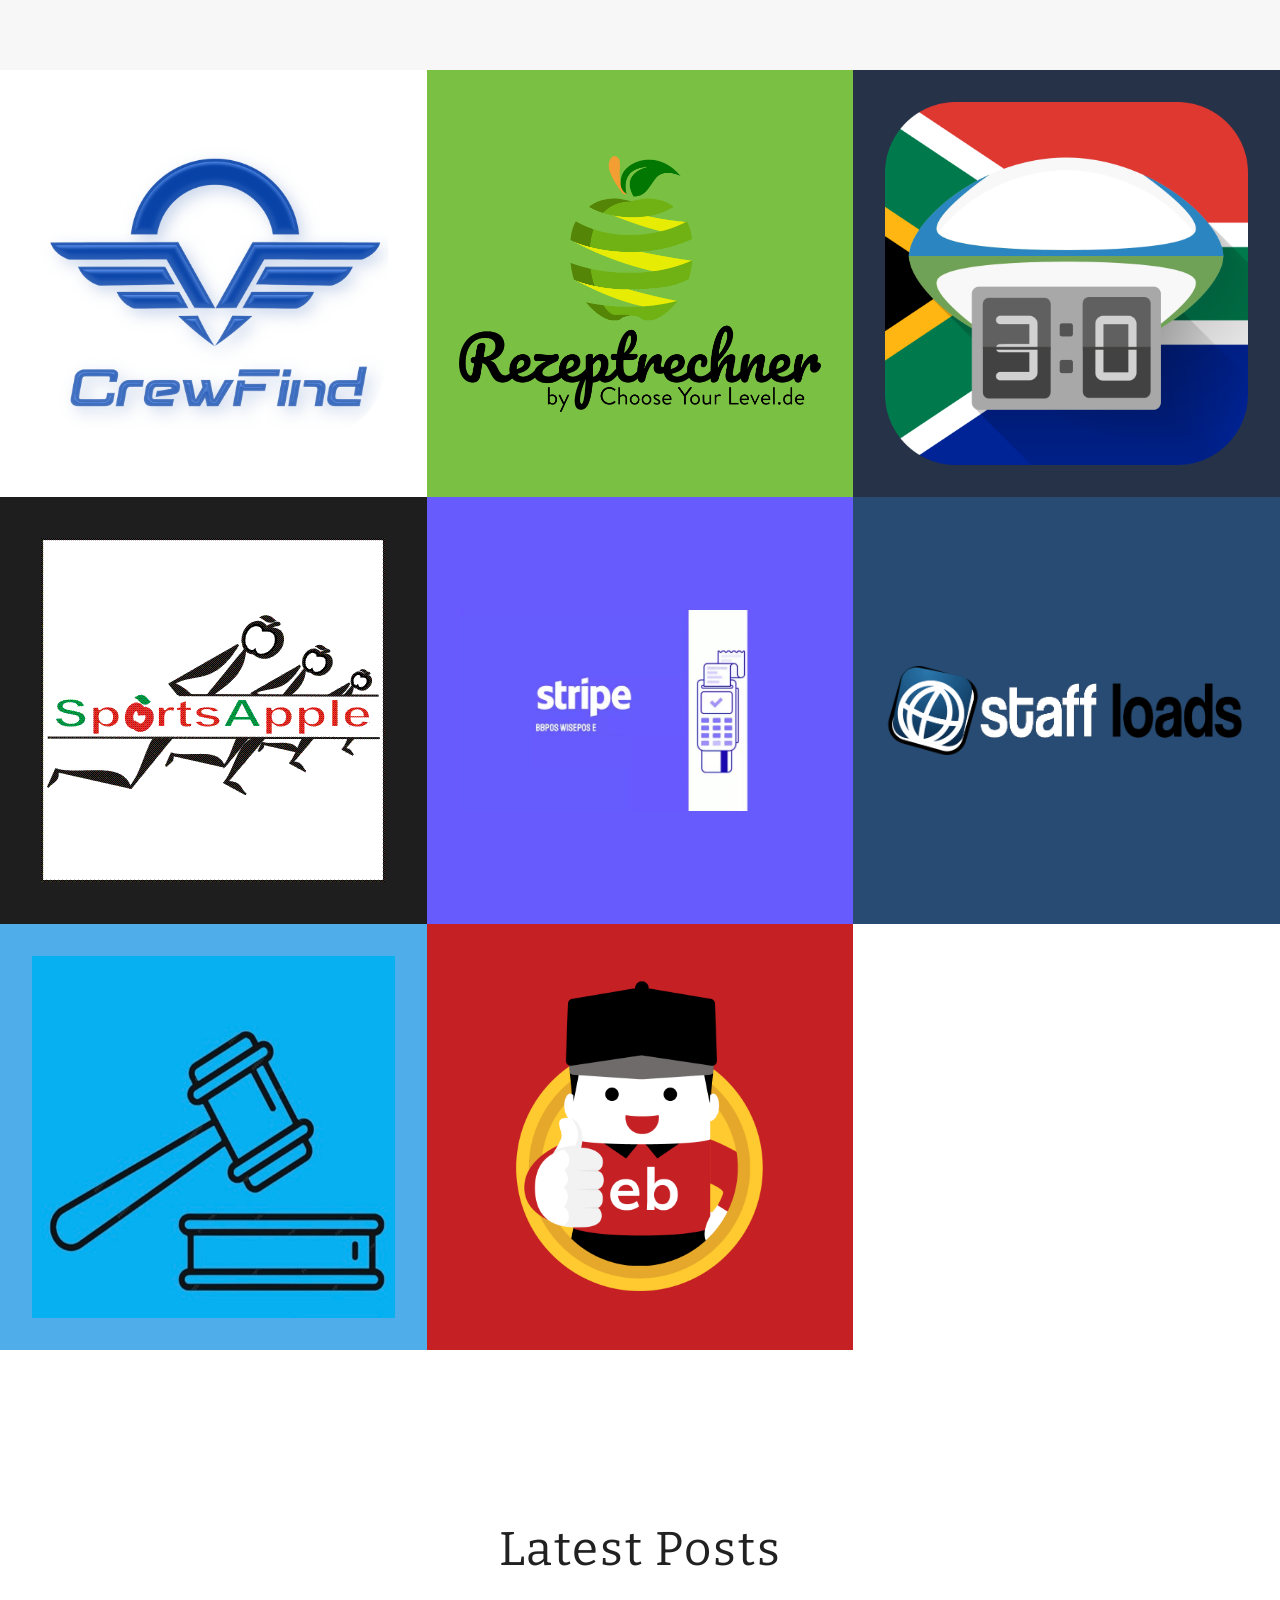
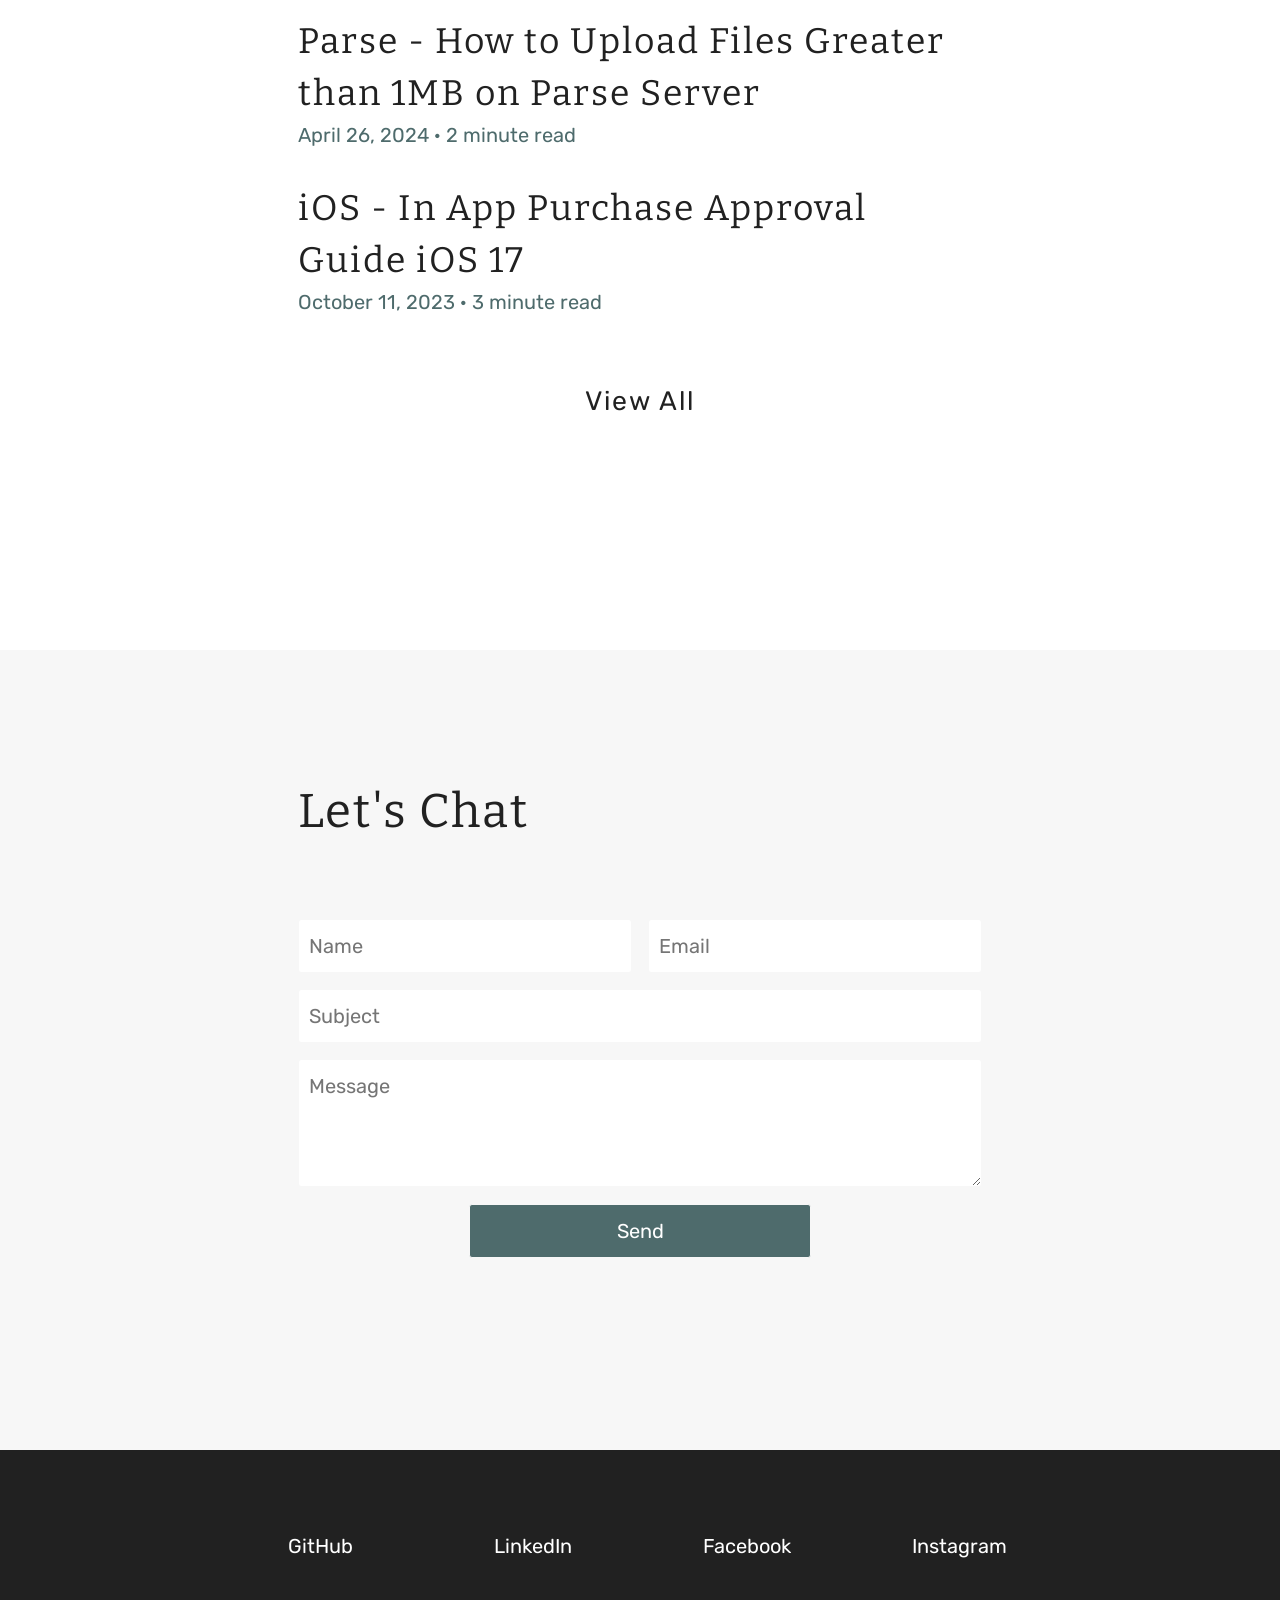
==== commit 731e1975: "Corrected logo path" ====
--- a/index.html
+++ b/index.html
@@ -149,7 +149,7 @@
 
         <div class="gallery-item col-xs-12 col-md-4" onclick style="background-color:#ffffff">
           <div class= "gallery-img-container">
-            <img data-src="https://hamzabinamin.github.io/images/crewfind-crewfind.png" style="padding: 2rem"; class="lazyload" lazyload="on" alt="CrewFind - iOS & Android app that connects airlines with crew members">
+            <img data-src="https://hamzabinamin.github.io/images/crewfind/crewfind.png" style="padding: 2rem"; class="lazyload" lazyload="on" alt="CrewFind - iOS & Android app that connects airlines with crew members">
           </div>
           <div class="row middle-xs center-xs overlay">
             <a href="#modal-crewfind" data-modal="modal-" class="gallery-modal-link"></a>
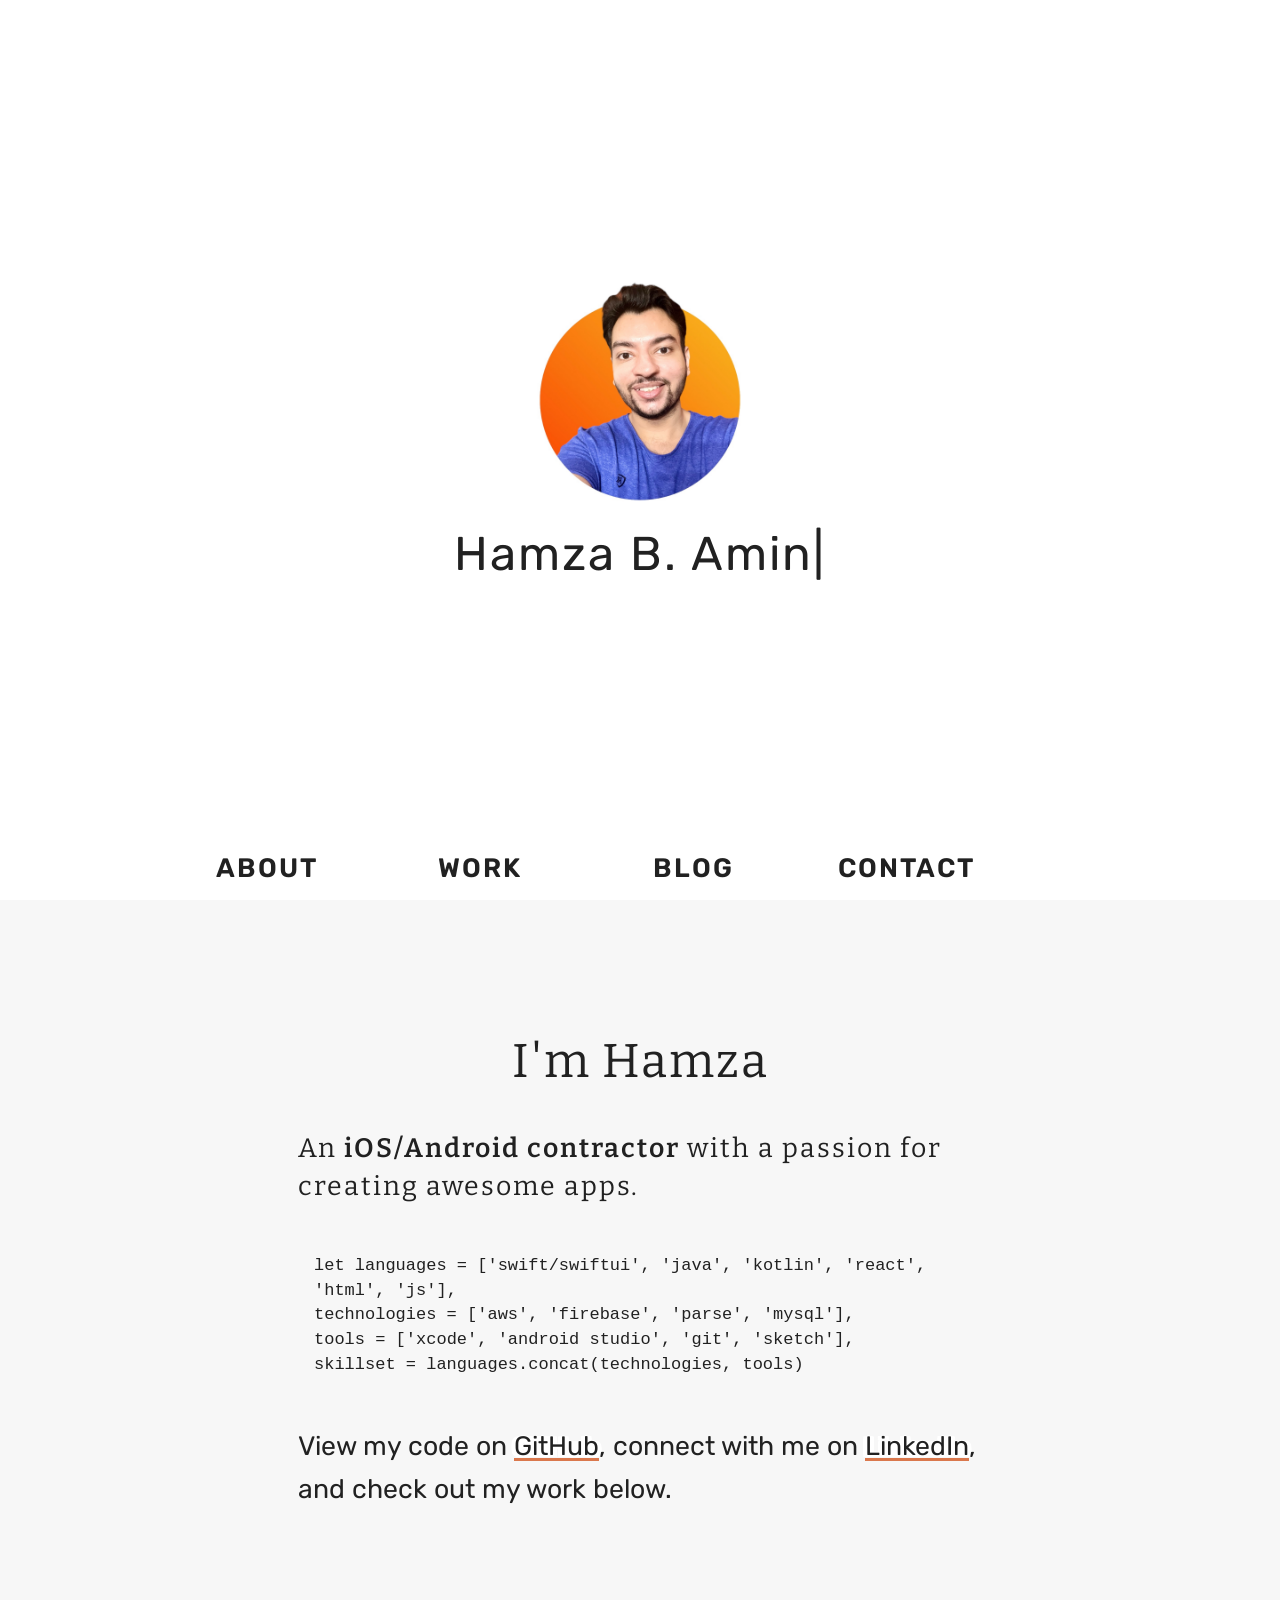
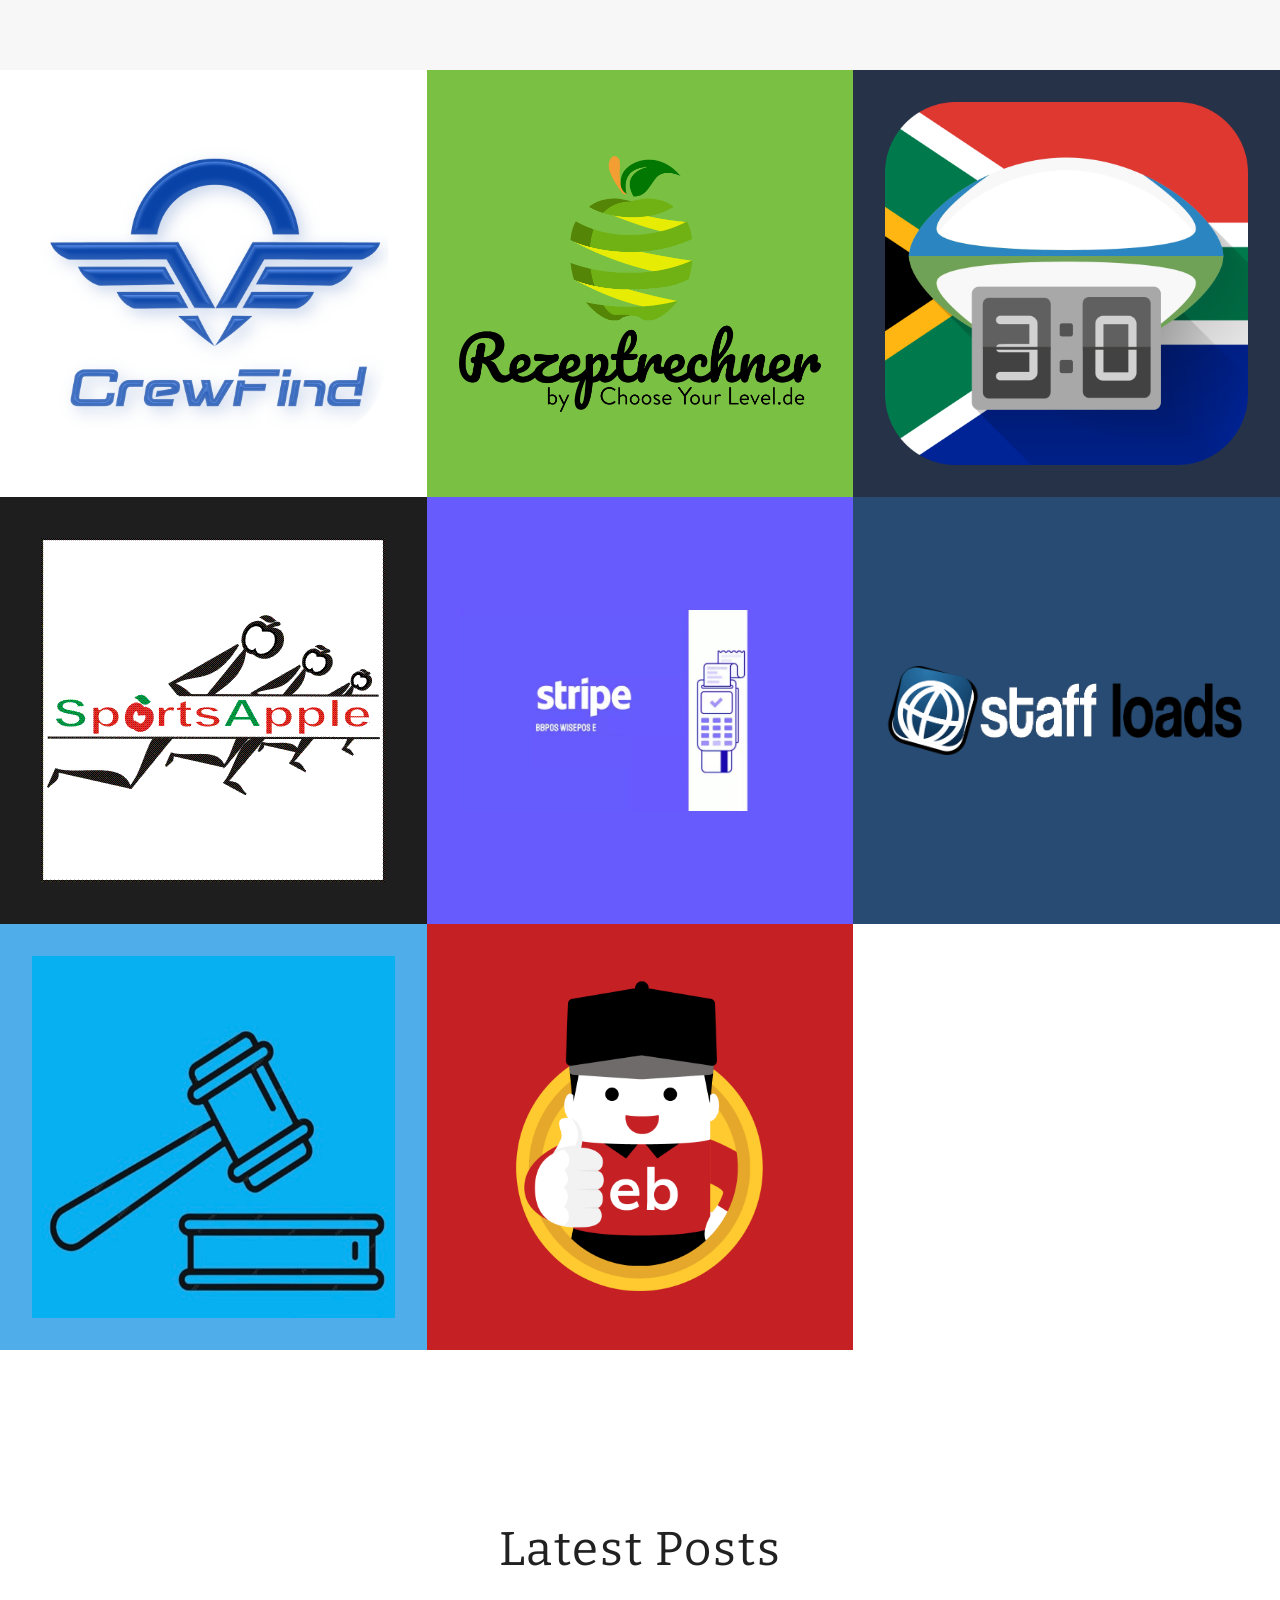
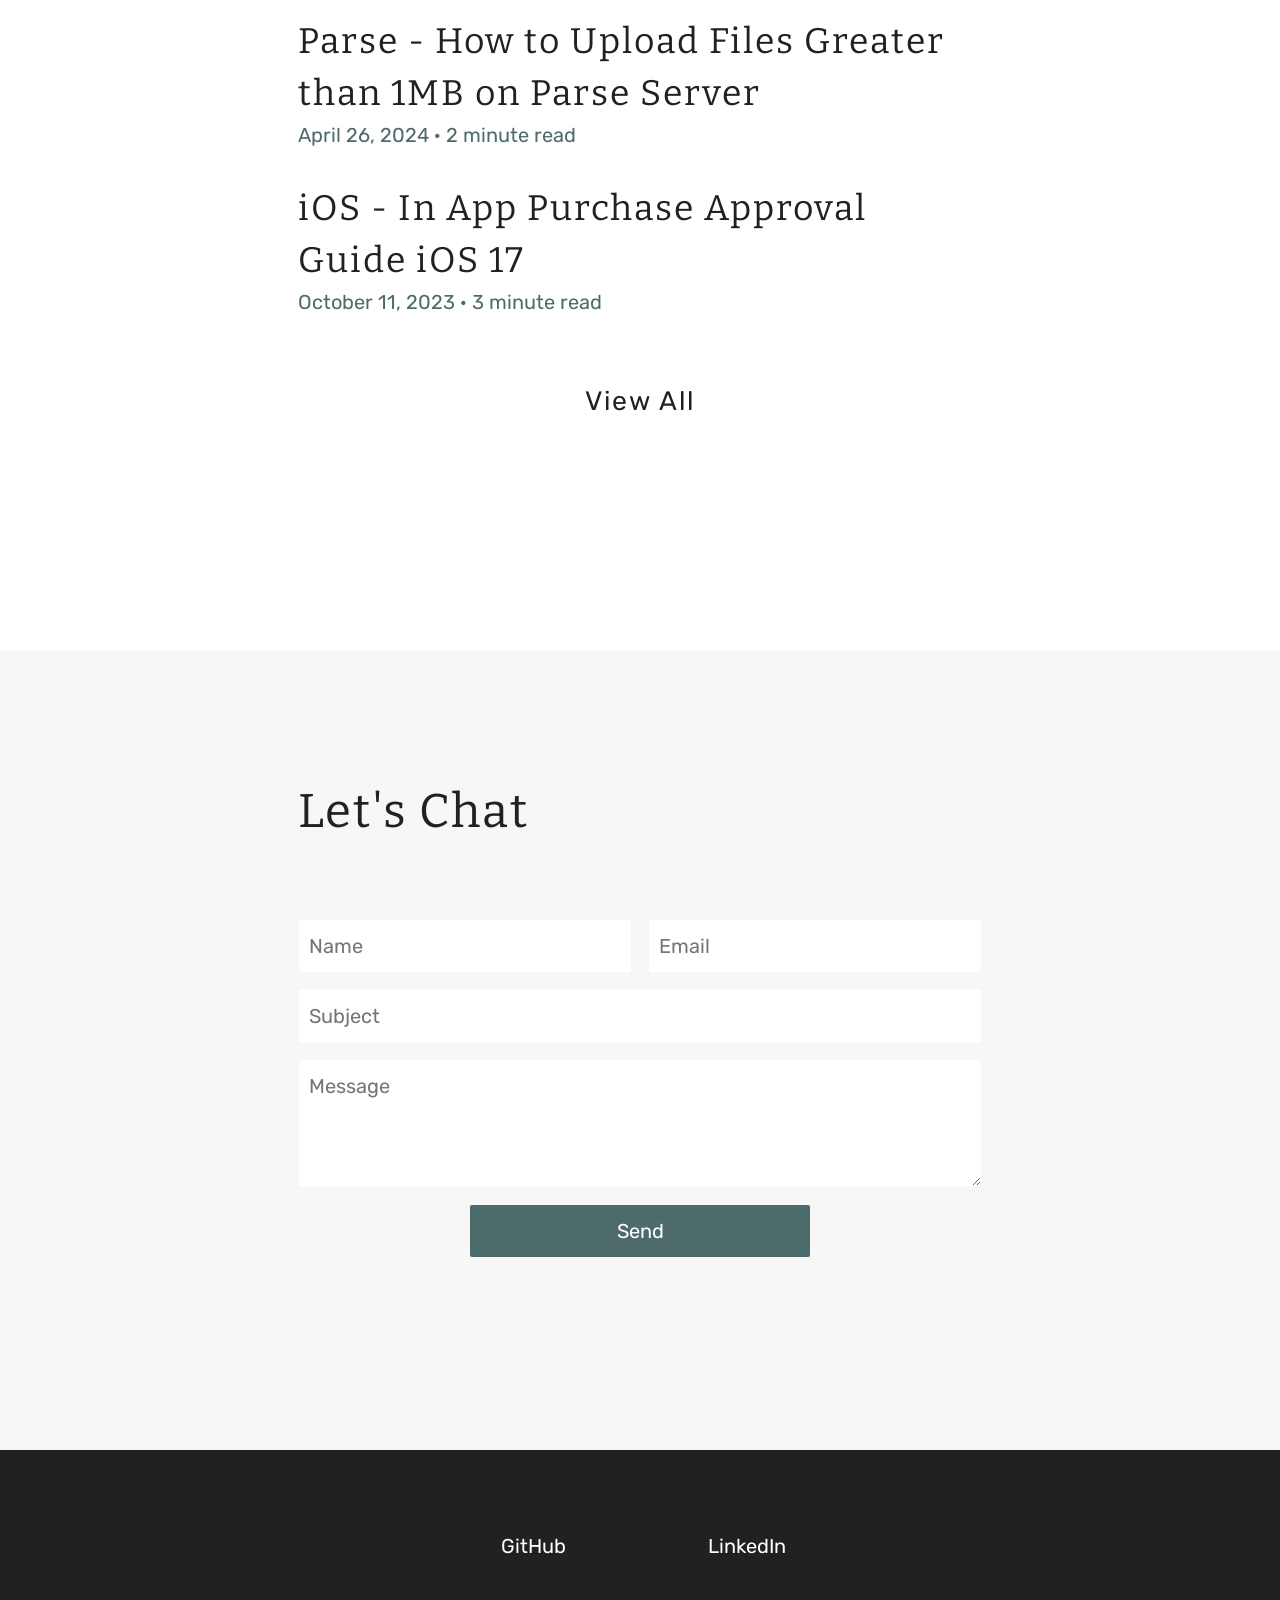
==== commit 086a6cba: "Added updates." ====
--- a/index.html
+++ b/index.html
@@ -288,8 +288,8 @@
   <footer class="row middle-xs center-xs">
     <div class="col-xs-3 col-md-2"><a target="_blank" href="https://github.com/hamzabinamin">GitHub</a></div>
     <div class="col-xs-3 col-md-2"><a target="_blank" href="https://www.linkedin.com/in/hamzabinamin">LinkedIn</a></div>
-    <div class="col-xs-3 col-md-2"><a target="_blank" href="https://www.facebook.com/hbafreelance">Facebook</a></div>
-    <div class="col-xs-3 col-md-2"><a target="_blank" href="https://www.instagram.com/hbafreelance">Instagram</a></div>
+    <!-- <div class="col-xs-3 col-md-2"><a target="_blank" href="https://www.facebook.com/hbafreelance">Facebook</a></div>
+    <div class="col-xs-3 col-md-2"><a target="_blank" href="https://www.instagram.com/hbafreelance">Instagram</a></div> -->
   </footer>
 
 
@@ -323,7 +323,7 @@
 
           </article>
 
-          <h3><a href="https://crewfind.app/" target="_blank">Info Version</a></h3>
+          <h3><a href="https://crewfind.app/" target="_blank">Info Website</a></h3>
 
           <!-- Screenshot Gallery -->
           <div class="screenshot-gallery">
@@ -556,6 +556,8 @@
               <li>Front-end: SwiftUI</li>
             </ul>
           </article>
+
+          <h3><a href="https://apps.apple.com/us/app/bid-generator/id6473936504?uo=2" target="_blank">iOS</a></h3>
 
           <!-- Screenshot Gallery -->
           <div class="screenshot-gallery">
